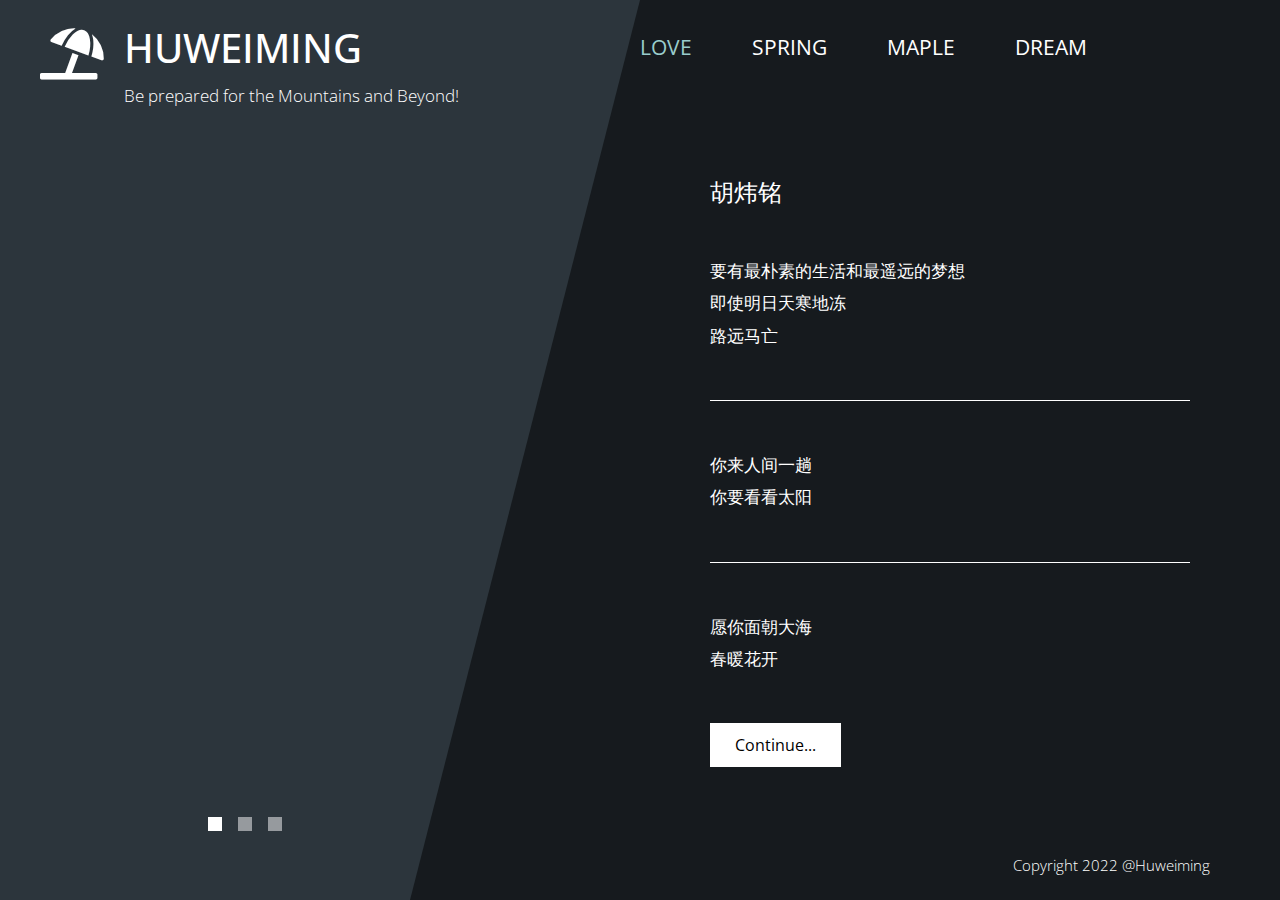
==== index.html @ 985d1a19 "feat: sync" ====
<!DOCTYPE html>
<html lang="en">

<head>
    <meta charset="UTF-8">
    <meta name="viewport" content="width=device-width, initial-scale=1.0">
    <meta http-equiv="X-UA-Compatible" content="ie=edge">
    <title>炜铭之站</title>
    <link href="https://fonts.googleapis.com/css?family=Open+Sans:300,400" rel="stylesheet" /> <!-- https://fonts.google.com/ -->
    <link href="css/bootstrap.min.css" rel="stylesheet" /> <!-- https://getbootstrap.com/ -->
    <link href="fontawesome/css/all.min.css" rel="stylesheet" /> <!-- https://fontawesome.com/ -->
    <link href="css/templatemo-diagoona.css" rel="stylesheet" />
<!--

TemplateMo 550 Diagoona

https://templatemo.com/tm-550-diagoona

-->
</head>

<body>
    <div class="tm-container">        
        <div>
            <div class="tm-row pt-4">
                <div class="tm-col-left">
                    <div class="tm-site-header media">
                        <i class="fas fa-umbrella-beach fa-3x mt-1 tm-logo"></i>
                        <div class="media-body">
                            <h1 class="tm-sitename text-uppercase">HUWEIMING</h1>
                            <p class="tm-slogon">Be prepared for the Mountains and Beyond!</p>
                        </div>        
                    </div>
                </div>
                <div class="tm-coltm-sitename text-uppercase-right">
                    <nav class="navbar navbar-expand-lg" id="tm-main-nav">
                        <button class="navbar-toggler toggler-example mr-0 ml-auto" type="button" 
                            data-toggle="collapse" data-target="#navbar-nav" 
                            aria-controls="navbar-nav" aria-expanded="false" aria-label="Toggle navigation">
                            <span><i class="fas fa-bars"></i></span>
                        </button>
                        <div class="collapse navbar-collapse tm-nav" id="navbar-nav">
                            <ul class="navbar-nav text-uppercase">
                                <li class="nav-item active">
                                    <a class="nav-link tm-nav-link" href="#">LOVE <span class="sr-only">(current)</span></a>
                                </li>
                                <li class="nav-item">
                                    <a class="nav-link tm-nav-link" href="about.html">SPRING</a>
                                </li>
                                <li class="nav-item">
                                    <a class="nav-link tm-nav-link" href="services.html">MAPLE</a>
                                </li>                            
                                <li class="nav-item">
                                    <a class="nav-link tm-nav-link" href="contact.html">DREAM</a>
                                </li>
                            </ul>                            
                        </div>                        
                    </nav>
                </div>
            </div>
            
            <div class="tm-row">
                <div class="tm-col-left"></div>
                <main class="tm-col-right">
                    <section class="tm-content">
                        <h1 class="mb-5 tm-content-title">胡炜铭</h1>
                        <p class="mb-5">要有最朴素的生活和最遥远的梦想</br>
                            即使明日天寒地冻</br>
                            路远马亡</p>
                        <hr class="mb-5">
                        <p class="mb-5">你来人间一趟</br>
                            你要看看太阳</br></p>
                        <hr class="mb-5">
                        <p class="mb-5">愿你面朝大海</br>
                            春暖花开</br></p>
                        <a href="about.html" class="btn btn-primary">Continue...</a>
                    </section>
                </main>
            </div>
        </div>        

        <div class="tm-row">
            <div class="tm-col-left text-center">            
                <ul class="tm-bg-controls-wrapper">
                    <li class="tm-bg-control active" data-id="0"></li>
                    <li class="tm-bg-control" data-id="1"></li>
                    <li class="tm-bg-control" data-id="2"></li>
                </ul>            
            </div>        
            <div class="tm-col-right tm-col-footer">
                <footer class="tm-site-footer text-right">
                    <p class="mb-0">Copyright 2022 @Huweiming
                    
                    </p>
                </footer>
            </div>  
        </div>

        <!-- Diagonal background design -->
        <div class="tm-bg">
            <div class="tm-bg-left"></div>
            <div class="tm-bg-right"></div>
        </div>
    </div>

    <script src="https://lf26-cdn-tos.bytecdntp.com/cdn/expire-1-M/jquery/3.4.1/jquery.min.js"></script>
    <script src="https://lf3-cdn-tos.bytecdntp.com/cdn/expire-1-M/bootstrap/4.5.3/js/bootstrap.min.js"></script>
    <script src="https://lf6-cdn-tos.bytecdntp.com/cdn/expire-1-M/jquery-backstretch/2.1.18/jquery.backstretch.min.js"></script>
    <script src="js/templatemo-script.js"></script>
</body>
</html>
---- css/templatemo-diagoona.css ----
/*

TemplateMo 550 Diagoona

https://templatemo.com/tm-550-diagoona

*/

body {
    font-family: 'Open Sans', Arial, sans-serif;
    font-size: 17px;
    font-weight: 300;
    overflow-x: hidden;
    color: white;
    background-color: #2C353C;
}

a { 
    transition: all 0.3s ease; 
    text-decoration: none;
}

ul { padding: 0; }
a:hover { text-decoration: none; }
button:focus { outline: none; }
p { line-height: 1.9; }
.tm-logo { margin-right: 20px; }
.tm-slogan { font-size: 0.8rem; }

/* Navigation */
.navbar-toggler {
    padding: 8px 15px;
    border: 0;
    border-radius: 0;
    transform: skewX(-15deg);
    background-color: rgba(0,0,0,0.5);
    color: white;    
}

.navbar-toggler i { transform: skewX(15deg); }

.navbar-expand-lg {
    padding-left: 0;
    padding-right: 0;
}

.navbar-expand-lg .navbar-nav .nav-link { padding: 0; }

.navbar-expand-lg .navbar-nav .tm-nav-link {
    font-size: 1.3rem;
    font-weight: 400;
    color: white;    
    padding-bottom: 30px;    
}

.nav-item { margin-right: 60px; }

.nav-item:last-child { margin-right: 0; }

.nav-item.active .tm-nav-link,
.nav-item:hover .tm-nav-link {
    color: #9CC;
}

/* Page Background */
.tm-bg {
    position: absolute;
    left: 0;
    right: 0;
    width: 100%;
    height: 100%;
    display: flex;
    z-index: -1000;
}

.tm-bg-left,
.tm-bg-right {
    position: relative;
    width: 50%;
    height: 100%;
}

.tm-bg-right { background-color: rgba(0,0,0,0.5); }

.tm-bg-left {
    border-right: 230px solid rgba(0,0,0,0.5);
    border-top: 100vh solid transparent;
}

.tm-bg-controls-wrapper {
    display: inline-block;
    margin-left: -150px;
}

.tm-bg-control {
    display: inline-block;
    width: 14px;
    height: 14px;
    background-color: rgba(255,255,255,0.5);
    margin: 6px;
    cursor: pointer;
}

.tm-bg-control.active,
.tm-bg-control:hover {
    background-color: white;
}

.tm-container {
    width: 100%;
    height: 100%;
    min-height: 100vh;
    position: relative;
    display: flex;
    flex-direction: column;
    justify-content: space-between;  
}

.tm-row { display: flex; }

.tm-col-left {
    width: 50%;
    height: 100%;
    padding-left: 40px;  
    padding-right: 40px;
}

.tm-col-right {
    width: 50%;
    height: 100%;
    padding-left: 70px;
    padding-right: 70px;
}

.tm-content {
    max-width: 660px;
    margin-top: 50px;
    padding-right: 20px;
}

.tm-about { max-width: 525px; }

::-webkit-scrollbar {
    -webkit-appearance: none;
    width: 10px;
}
  
::-webkit-scrollbar-thumb {
    border-radius: 5px;
    background-color: rgba(255,255,255,.8);
    box-shadow: 0 0 1px rgba(255,255,255,.8);
}

.tm-content-title { font-size: 1.5rem; }
hr { border-top: 1px solid white; }

.btn {
    padding: 10px 25px;
    border-radius: 0;
}

.btn-big {
    padding: 9px 40px;
    font-size: 1.2rem;;
}

.btn-primary {
    background-color: white;
    color: black;
    border: 0;
}

.btn-primary:hover {
    background-color: #9CC;
    color: black;
}

.tm-site-footer {
    padding: 40px 0 20px;
    max-width: 660px;
    font-size: 0.95rem;
}

.tm-col-footer { padding-left: 0; }
.tm-text-link { color: white; }

.tm-text-link:hover,
.tm-text-link:focus {
    color: #9CC;
}

/* Service */ 
.tm-service-text { max-width: 365px; }
.tm-service-img { margin-right: 25px; }
.tm-service-img-r { margin-left: 25px; }

/* Contact */
.form-control,
textarea {    
    color: white;
    background-color: transparent;
    background-clip: padding-box;
    border: none;
    border-bottom: 1px solid #999A9B;
    border-radius: 0;
    transition: border-color 0.15s ease-in-out, box-shadow 0.15s ease-in-out;
    padding: 10px 0;
    font-family: 'Open Sans', Arial, sans-serif;
    font-size: 1rem;
    font-weight: 400;
    line-height: 1.5;
}

.form-control:focus {
    color: white;
    background-color: transparent;    
    box-shadow: none;
    border-color: #9CC;
    outline: none;
}

.mb-85 { margin-bottom: 85px; }
.tm-contact-main { max-width: 690px; }

.tm-contact {
    max-width: 420px;
    margin-left: auto;
    margin-right: auto;
}

.form-control::-webkit-input-placeholder { color: white; } /* Edge */  
.form-control:-ms-input-placeholder { color: white; } /* Internet Explorer 10-11 */  
.form-control::placeholder { color: white; }

@media (max-width: 1200px) {
    .nav-item { margin-right: 30px; }

    .tm-page-right {
        padding-left: 30px;
        padding-right: 30px;
    }
}

@media (max-width: 992px) {    
    .tm-nav {
        position: absolute;
        background: rgba(0, 0, 0, 0.8);
        color: white;
        top: 44px;
        right: 4px;
    }

    .navbar-expand-lg .navbar-nav .tm-nav-link {
        color: white;
        font-size: 1.1rem;
        padding: 13px 20px;
    }

    .nav-item { margin-right: 0; }

    .nav-item.active .tm-nav-link,
    .nav-item:hover .tm-nav-link {
        color: #9CC;
    }

    .tm-content { margin-top: 20px; }
    .tm-site-footer { padding-top: 40px; }
    .tm-col-left { width: 40%; }

    .tm-col-right {
        width: 60%;
        padding-left: 100px;
        padding-right: 30px;
    }
    
    .tm-col-footer { padding-left: 0; }
}

@media (max-width: 768px) {
    .tm-row { flex-direction: column; }

    .tm-col-left,
    .tm-col-right,
    .tm-bg-left,
    .tm-bg-right {
        width: 100%;
    }

    #tm-main-nav {
        position: fixed;
        top: 50px;
        right: 40px;
        padding-bottom: 0;
    }  
    
    .tm-bg { flex-direction: column; }

    .tm-bg-left {
        height: 200px;        
        border-bottom: 50px solid rgba(0,0,0,0.5);
        border-right: 0;
        border-top: 0;
    }

    .tm-bg-right { height: calc(100% - 200px); }

    .tm-bg-controls-wrapper {
        margin-left: 0;
        margin-top: 50px;
    }

    .tm-content {
        max-height: none;
        margin-top: 40px;
    }

    .tm-col-right {
        padding-top: 40px;
        padding-left: 30px;
    }

    .tm-col-footer {
        padding-left: 10px;
        padding-right: 10px;
    }
}

@media (max-width: 460px) {
    .tm-logo { margin-right: 15px; }
    .tm-sitename { font-size: 1.8rem; }
    .tm-slogon { font-size: 0.8rem; }
}

@media (max-width: 450px), (min-width: 768px) and (max-width: 830px), (min-width: 992px) and (max-width: 1040px) {
    .tm-service-media { flex-direction: column; }
    .tm-service-media-img-l { flex-direction: column-reverse; }
    .tm-service-text { margin-top: 20px; }
    .tm-service-img { margin-right: 0; }
    .tm-service-img-r { margin-left: 0; }
}
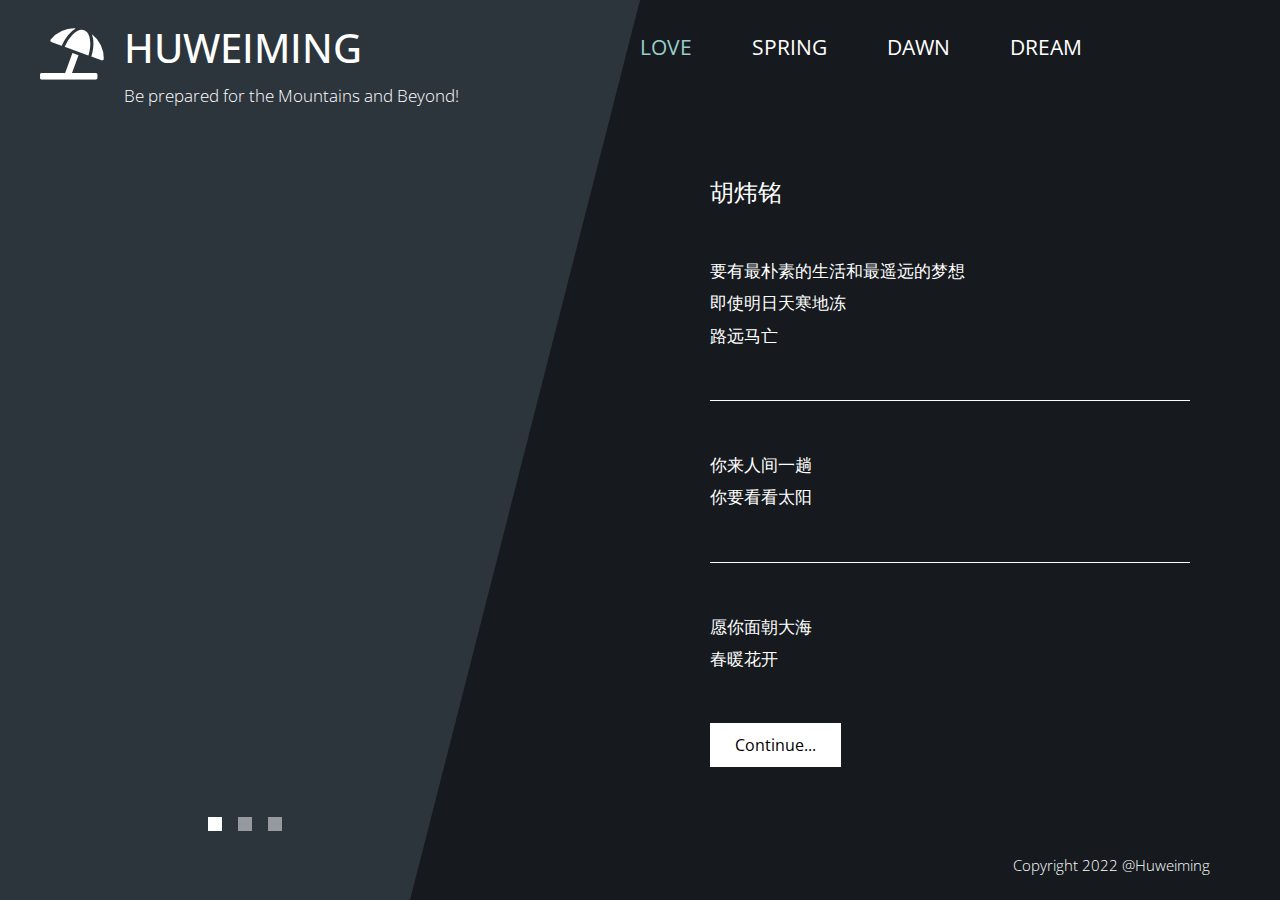
==== commit 56d071b2: "feat: sync" ====
--- a/index.html
+++ b/index.html
@@ -45,13 +45,13 @@
                                     <a class="nav-link tm-nav-link" href="#">LOVE <span class="sr-only">(current)</span></a>
                                 </li>
                                 <li class="nav-item">
-                                    <a class="nav-link tm-nav-link" href="about.html">SPRING</a>
+                                    <a class="nav-link tm-nav-link" href="spring.html">SPRING</a>
                                 </li>
                                 <li class="nav-item">
-                                    <a class="nav-link tm-nav-link" href="services.html">MAPLE</a>
+                                    <a class="nav-link tm-nav-link" href="dawn.html">DAWN</a>
                                 </li>                            
                                 <li class="nav-item">
-                                    <a class="nav-link tm-nav-link" href="contact.html">DREAM</a>
+                                    <a class="nav-link tm-nav-link" href="dream.html">DREAM</a>
                                 </li>
                             </ul>                            
                         </div>                        
@@ -73,7 +73,7 @@
                         <hr class="mb-5">
                         <p class="mb-5">愿你面朝大海</br>
                             春暖花开</br></p>
-                        <a href="about.html" class="btn btn-primary">Continue...</a>
+                        <a href="spring.html" class="btn btn-primary">Continue...</a>
                     </section>
                 </main>
             </div>
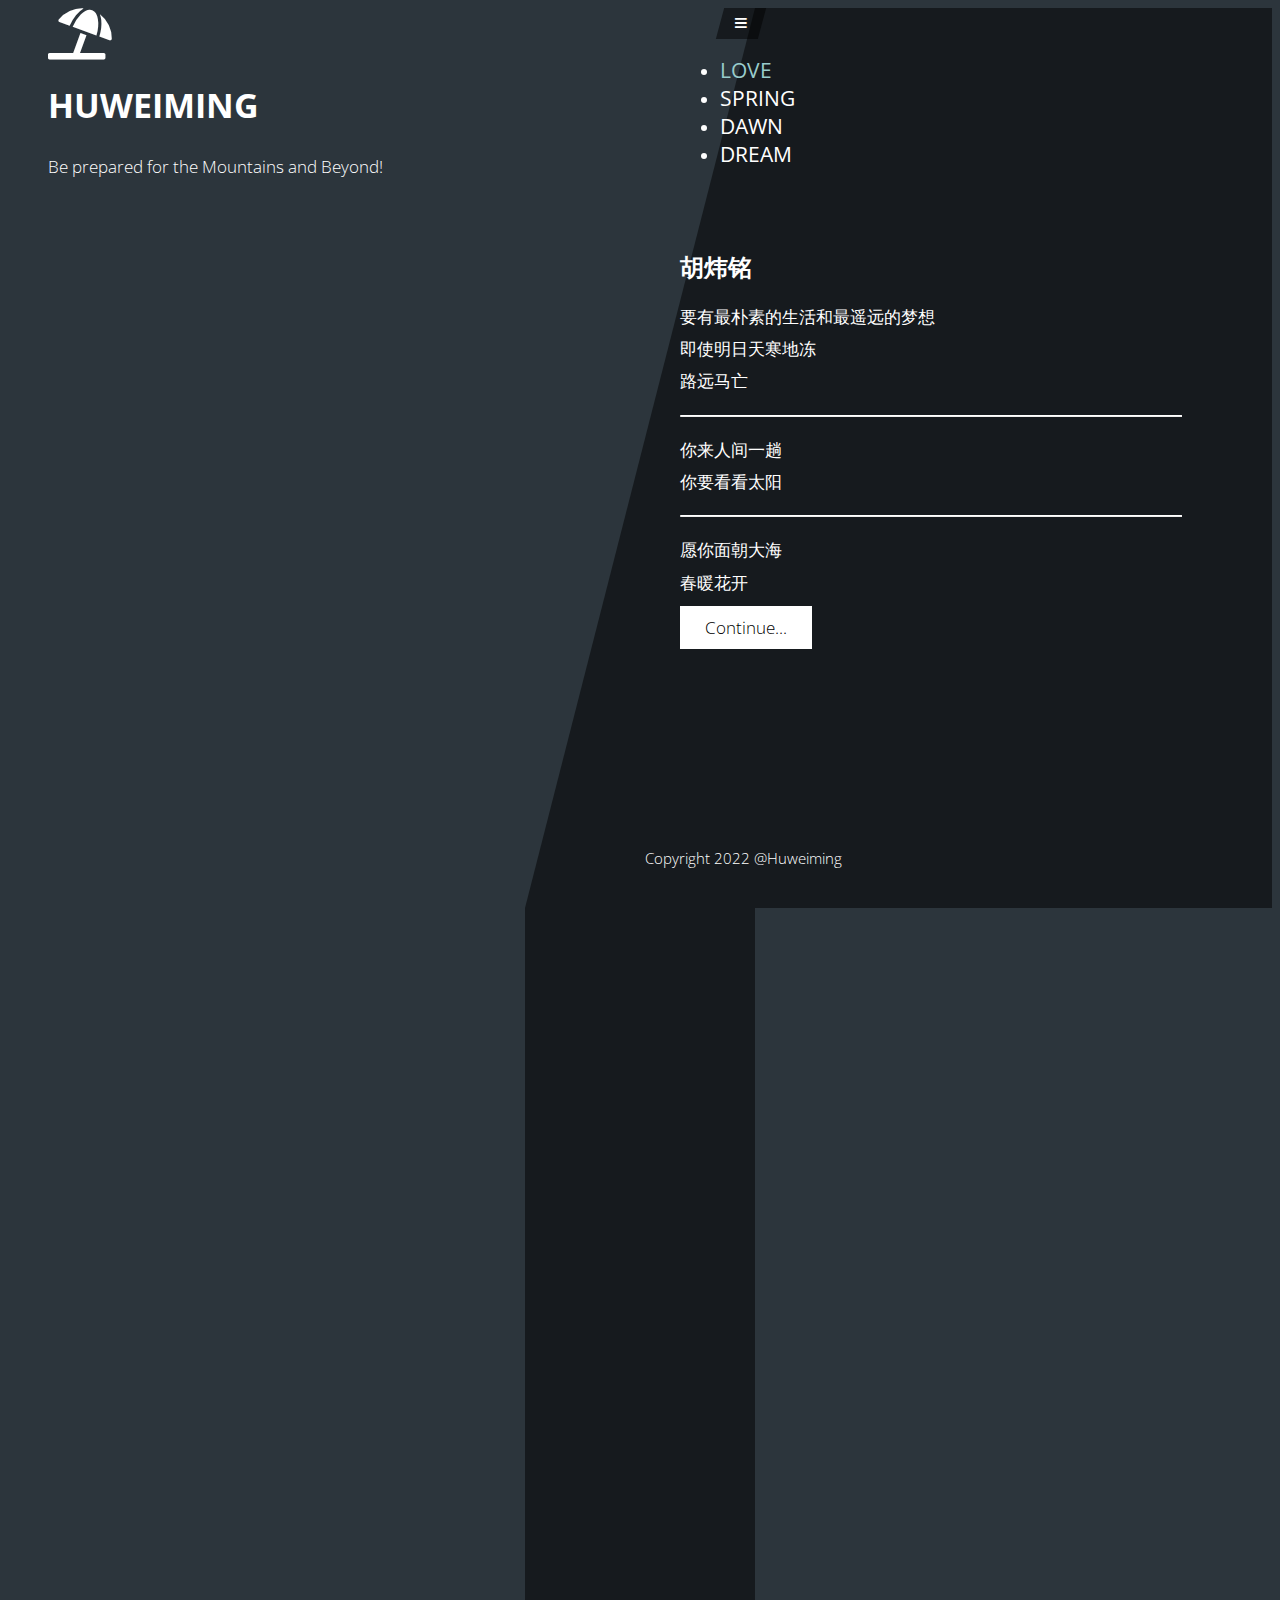
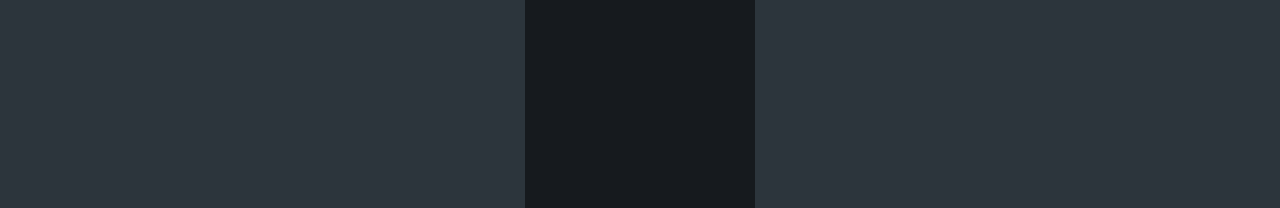
==== commit 94c9c850: "feat: sync" ====
--- a/index.html
+++ b/index.html
@@ -6,11 +6,13 @@
     <meta name="viewport" content="width=device-width, initial-scale=1.0">
     <meta http-equiv="X-UA-Compatible" content="ie=edge">
     <title>炜铭之站</title>
-    <link href="https://fonts.googleapis.com/css?family=Open+Sans:300,400" rel="stylesheet" /> <!-- https://fonts.google.com/ -->
-    <link href="css/bootstrap.min.css" rel="stylesheet" /> <!-- https://getbootstrap.com/ -->
-    <link href="fontawesome/css/all.min.css" rel="stylesheet" /> <!-- https://fontawesome.com/ -->
-    <link href="css/templatemo-diagoona.css" rel="stylesheet" />
-<!--
+    <link href="https://fonts.googleapis.com/css?family=Open+Sans:300,400" rel="stylesheet"/>
+    <!-- https://fonts.google.com/ -->
+    <link href="https://lf26-cdn-tos.bytecdntp.com/cdn/expire-1-M/bootstrap/4.5.3/css/bootstrap.min.css"
+          rel="stylesheet"/> <!-- https://getbootstrap.com/ -->
+    <link href="fontawesome/css/all.min.css" rel="stylesheet"/> <!-- https://fontawesome.com/ -->
+    <link href="css/templatemo-diagoona.css" rel="stylesheet"/>
+    <!--
 
 TemplateMo 550 Diagoona
 
@@ -20,92 +22,94 @@
 </head>
 
 <body>
-    <div class="tm-container">        
-        <div>
-            <div class="tm-row pt-4">
-                <div class="tm-col-left">
-                    <div class="tm-site-header media">
-                        <i class="fas fa-umbrella-beach fa-3x mt-1 tm-logo"></i>
-                        <div class="media-body">
-                            <h1 class="tm-sitename text-uppercase">HUWEIMING</h1>
-                            <p class="tm-slogon">Be prepared for the Mountains and Beyond!</p>
-                        </div>        
+<div class="tm-container">
+    <div>
+        <div class="tm-row pt-4">
+            <div class="tm-col-left">
+                <div class="tm-site-header media">
+                    <i class="fas fa-umbrella-beach fa-3x mt-1 tm-logo"></i>
+                    <div class="media-body">
+                        <h1 class="tm-sitename text-uppercase">HUWEIMING</h1>
+                        <p class="tm-slogon">Be prepared for the Mountains and Beyond!</p>
                     </div>
                 </div>
-                <div class="tm-coltm-sitename text-uppercase-right">
-                    <nav class="navbar navbar-expand-lg" id="tm-main-nav">
-                        <button class="navbar-toggler toggler-example mr-0 ml-auto" type="button" 
-                            data-toggle="collapse" data-target="#navbar-nav" 
+            </div>
+            <div class="tm-coltm-sitename text-uppercase-right">
+                <nav class="navbar navbar-expand-lg" id="tm-main-nav">
+                    <button class="navbar-toggler toggler-example mr-0 ml-auto" type="button"
+                            data-toggle="collapse" data-target="#navbar-nav"
                             aria-controls="navbar-nav" aria-expanded="false" aria-label="Toggle navigation">
-                            <span><i class="fas fa-bars"></i></span>
-                        </button>
-                        <div class="collapse navbar-collapse tm-nav" id="navbar-nav">
-                            <ul class="navbar-nav text-uppercase">
-                                <li class="nav-item active">
-                                    <a class="nav-link tm-nav-link" href="#">LOVE <span class="sr-only">(current)</span></a>
-                                </li>
-                                <li class="nav-item">
-                                    <a class="nav-link tm-nav-link" href="spring.html">SPRING</a>
-                                </li>
-                                <li class="nav-item">
-                                    <a class="nav-link tm-nav-link" href="dawn.html">DAWN</a>
-                                </li>                            
-                                <li class="nav-item">
-                                    <a class="nav-link tm-nav-link" href="dream.html">DREAM</a>
-                                </li>
-                            </ul>                            
-                        </div>                        
-                    </nav>
-                </div>
+                        <span><i class="fas fa-bars"></i></span>
+                    </button>
+                    <div class="collapse navbar-collapse tm-nav" id="navbar-nav">
+                        <ul class="navbar-nav text-uppercase">
+                            <li class="nav-item active">
+                                <a class="nav-link tm-nav-link" href="#">LOVE <span class="sr-only">(current)</span></a>
+                            </li>
+                            <li class="nav-item">
+                                <a class="nav-link tm-nav-link" href="spring.html">SPRING</a>
+                            </li>
+                            <li class="nav-item">
+                                <a class="nav-link tm-nav-link" href="dawn.html">DAWN</a>
+                            </li>
+                            <li class="nav-item">
+                                <a class="nav-link tm-nav-link" href="dream.html">DREAM</a>
+                            </li>
+                        </ul>
+                    </div>
+                </nav>
             </div>
-            
-            <div class="tm-row">
-                <div class="tm-col-left"></div>
-                <main class="tm-col-right">
-                    <section class="tm-content">
-                        <h1 class="mb-5 tm-content-title">胡炜铭</h1>
-                        <p class="mb-5">要有最朴素的生活和最遥远的梦想</br>
-                            即使明日天寒地冻</br>
-                            路远马亡</p>
-                        <hr class="mb-5">
-                        <p class="mb-5">你来人间一趟</br>
-                            你要看看太阳</br></p>
-                        <hr class="mb-5">
-                        <p class="mb-5">愿你面朝大海</br>
-                            春暖花开</br></p>
-                        <a href="spring.html" class="btn btn-primary">Continue...</a>
-                    </section>
-                </main>
-            </div>
-        </div>        
+        </div>
 
         <div class="tm-row">
-            <div class="tm-col-left text-center">            
-                <ul class="tm-bg-controls-wrapper">
-                    <li class="tm-bg-control active" data-id="0"></li>
-                    <li class="tm-bg-control" data-id="1"></li>
-                    <li class="tm-bg-control" data-id="2"></li>
-                </ul>            
-            </div>        
-            <div class="tm-col-right tm-col-footer">
-                <footer class="tm-site-footer text-right">
-                    <p class="mb-0">Copyright 2022 @Huweiming
-                    
-                    </p>
-                </footer>
-            </div>  
-        </div>
+            <div class="tm-col-left"></div>
+            <main class="tm-col-right">
+                <section class="tm-content">
+                    <h1 class="mb-5 tm-content-title">胡炜铭</h1>
+                    <p class="mb-5">要有最朴素的生活和最遥远的梦想</br>
+                        即使明日天寒地冻</br>
+                        路远马亡</p>
+                    <hr class="mb-5">
+                    <p class="mb-5">你来人间一趟</br>
+                        你要看看太阳</br></p>
+                    <hr class="mb-5">
+                    <p class="mb-5">愿你面朝大海</br>
+                        春暖花开</br></p>
+                    <a href="spring.html" class="btn btn-primary">Continue...</a>
 
-        <!-- Diagonal background design -->
-        <div class="tm-bg">
-            <div class="tm-bg-left"></div>
-            <div class="tm-bg-right"></div>
+                </section>
+            </main>
         </div>
     </div>
 
-    <script src="https://lf26-cdn-tos.bytecdntp.com/cdn/expire-1-M/jquery/3.4.1/jquery.min.js"></script>
-    <script src="https://lf3-cdn-tos.bytecdntp.com/cdn/expire-1-M/bootstrap/4.5.3/js/bootstrap.min.js"></script>
-    <script src="https://lf6-cdn-tos.bytecdntp.com/cdn/expire-1-M/jquery-backstretch/2.1.18/jquery.backstretch.min.js"></script>
-    <script src="js/templatemo-script.js"></script>
+    <div class="tm-row">
+        <div class="tm-col-left text-center">
+            <ul class="tm-bg-controls-wrapper">
+                <li class="tm-bg-control active" data-id="0"></li>
+                <li class="tm-bg-control" data-id="1"></li>
+                <li class="tm-bg-control" data-id="2"></li>
+            </ul>
+        </div>
+        <div class="tm-col-right tm-col-footer">
+            <footer class="tm-site-footer text-right">
+                <p class="mb-0">Copyright 2022 @Huweiming
+
+                </p>
+            </footer>
+        </div>
+    </div>
+
+    <!-- Diagonal background design -->
+    <div class="tm-bg">
+        <div class="tm-bg-left"></div>
+        <div class="tm-bg-right"></div>
+    </div>
+</div>
+
+<script src="https://lf26-cdn-tos.bytecdntp.com/cdn/expire-1-M/jquery/3.4.1/jquery.min.js"></script>
+<script src="https://lf26-cdn-tos.bytecdntp.com/cdn/expire-1-M/bootstrap/4.5.3/js/bootstrap.min.js"></script>
+<script src="https://lf6-cdn-tos.bytecdntp.com/cdn/expire-1-M/jquery-backstretch/2.1.18/jquery.backstretch.min.js"></script>
+<script src="js/templatemo-script.js"></script>
+
 </body>
 </html>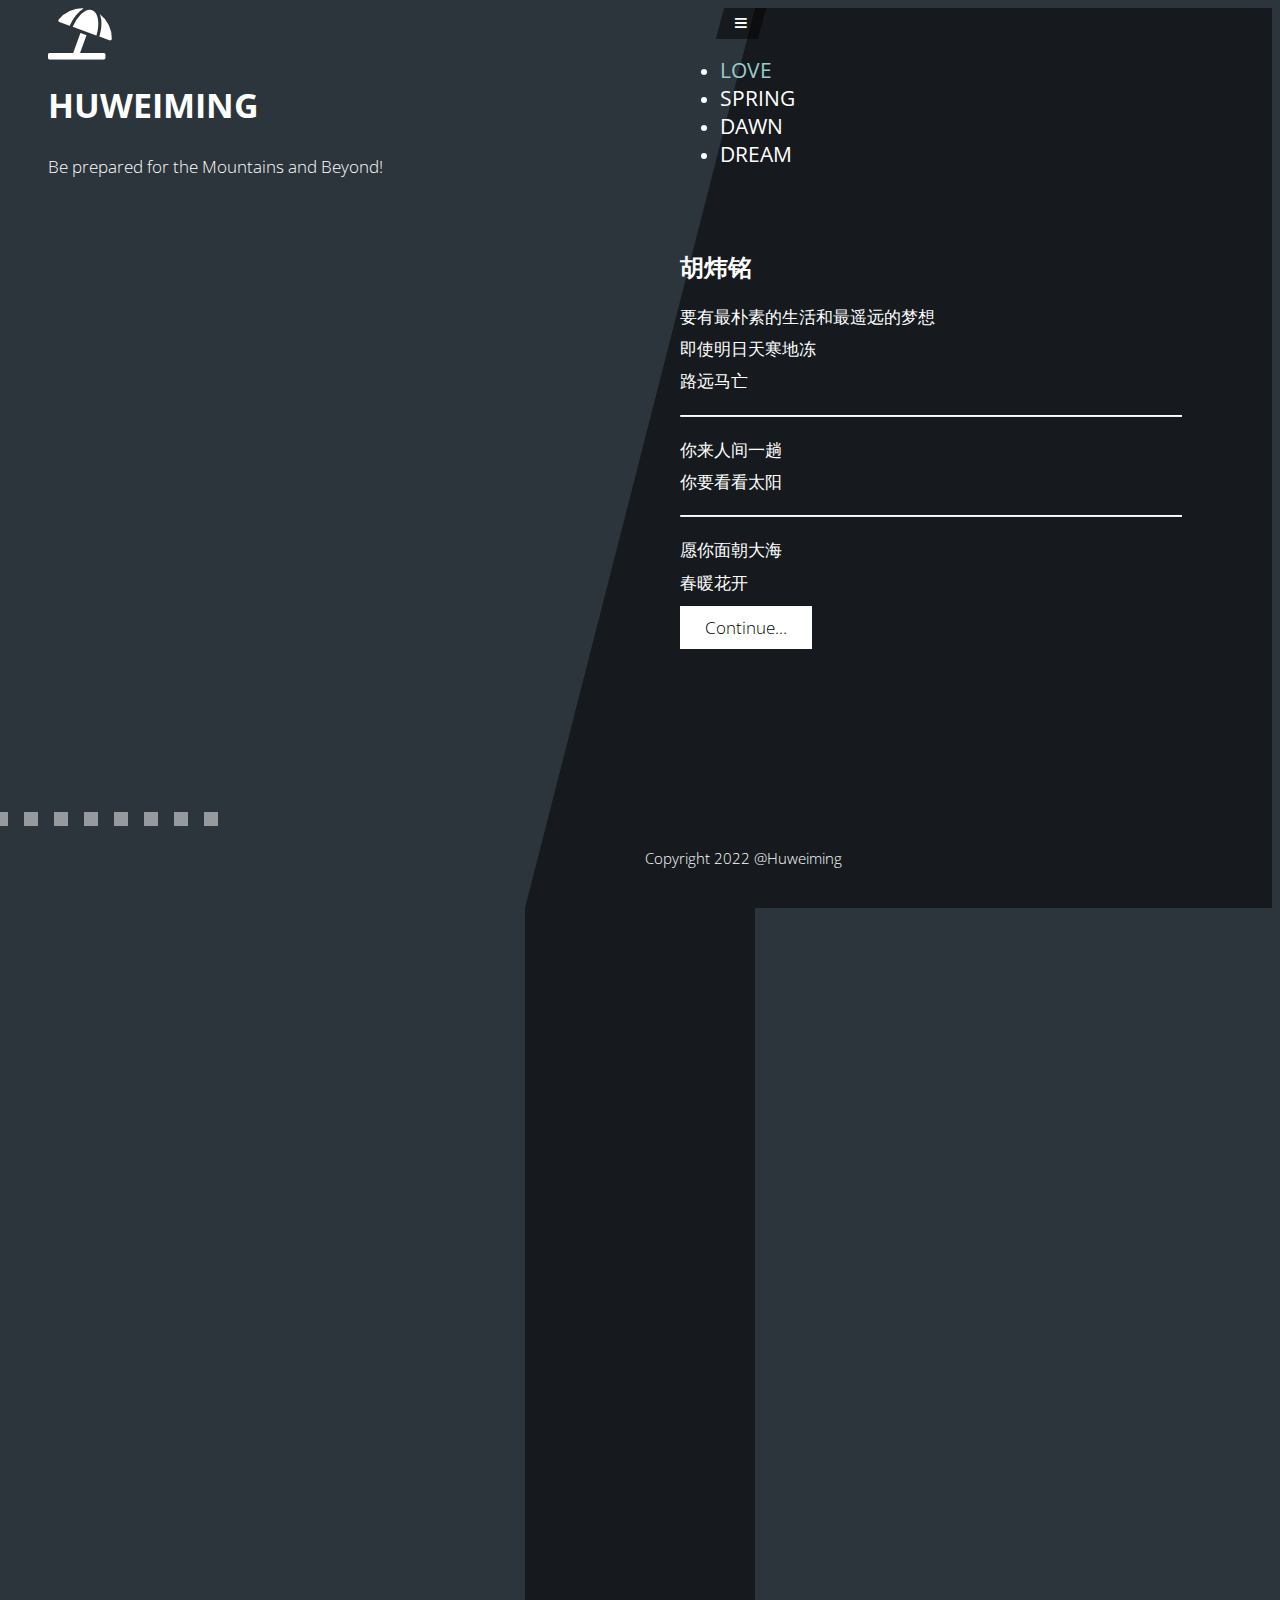
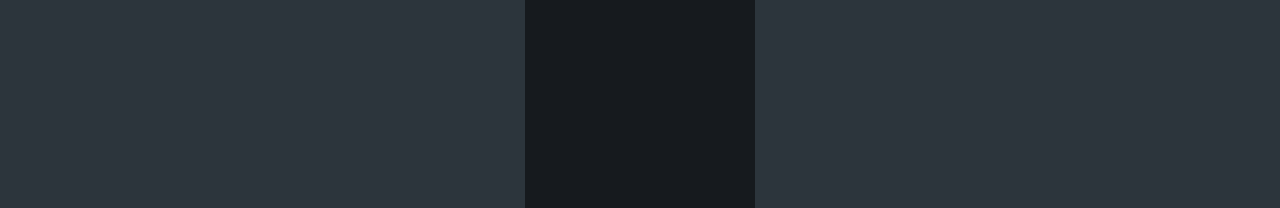
==== commit a9f9acd9: "feat: sync" ====
--- a/index.html
+++ b/index.html
@@ -88,6 +88,14 @@
                 <li class="tm-bg-control active" data-id="0"></li>
                 <li class="tm-bg-control" data-id="1"></li>
                 <li class="tm-bg-control" data-id="2"></li>
+                <li class="tm-bg-control" data-id="3"></li>
+                <li class="tm-bg-control" data-id="4"></li>
+                <li class="tm-bg-control" data-id="5"></li>
+                <li class="tm-bg-control" data-id="6"></li>
+                <li class="tm-bg-control" data-id="7"></li>
+                <li class="tm-bg-control" data-id="8"></li>
+                <li class="tm-bg-control" data-id="9"></li>
+                <li class="tm-bg-control" data-id="10"></li>
             </ul>
         </div>
         <div class="tm-col-right tm-col-footer">
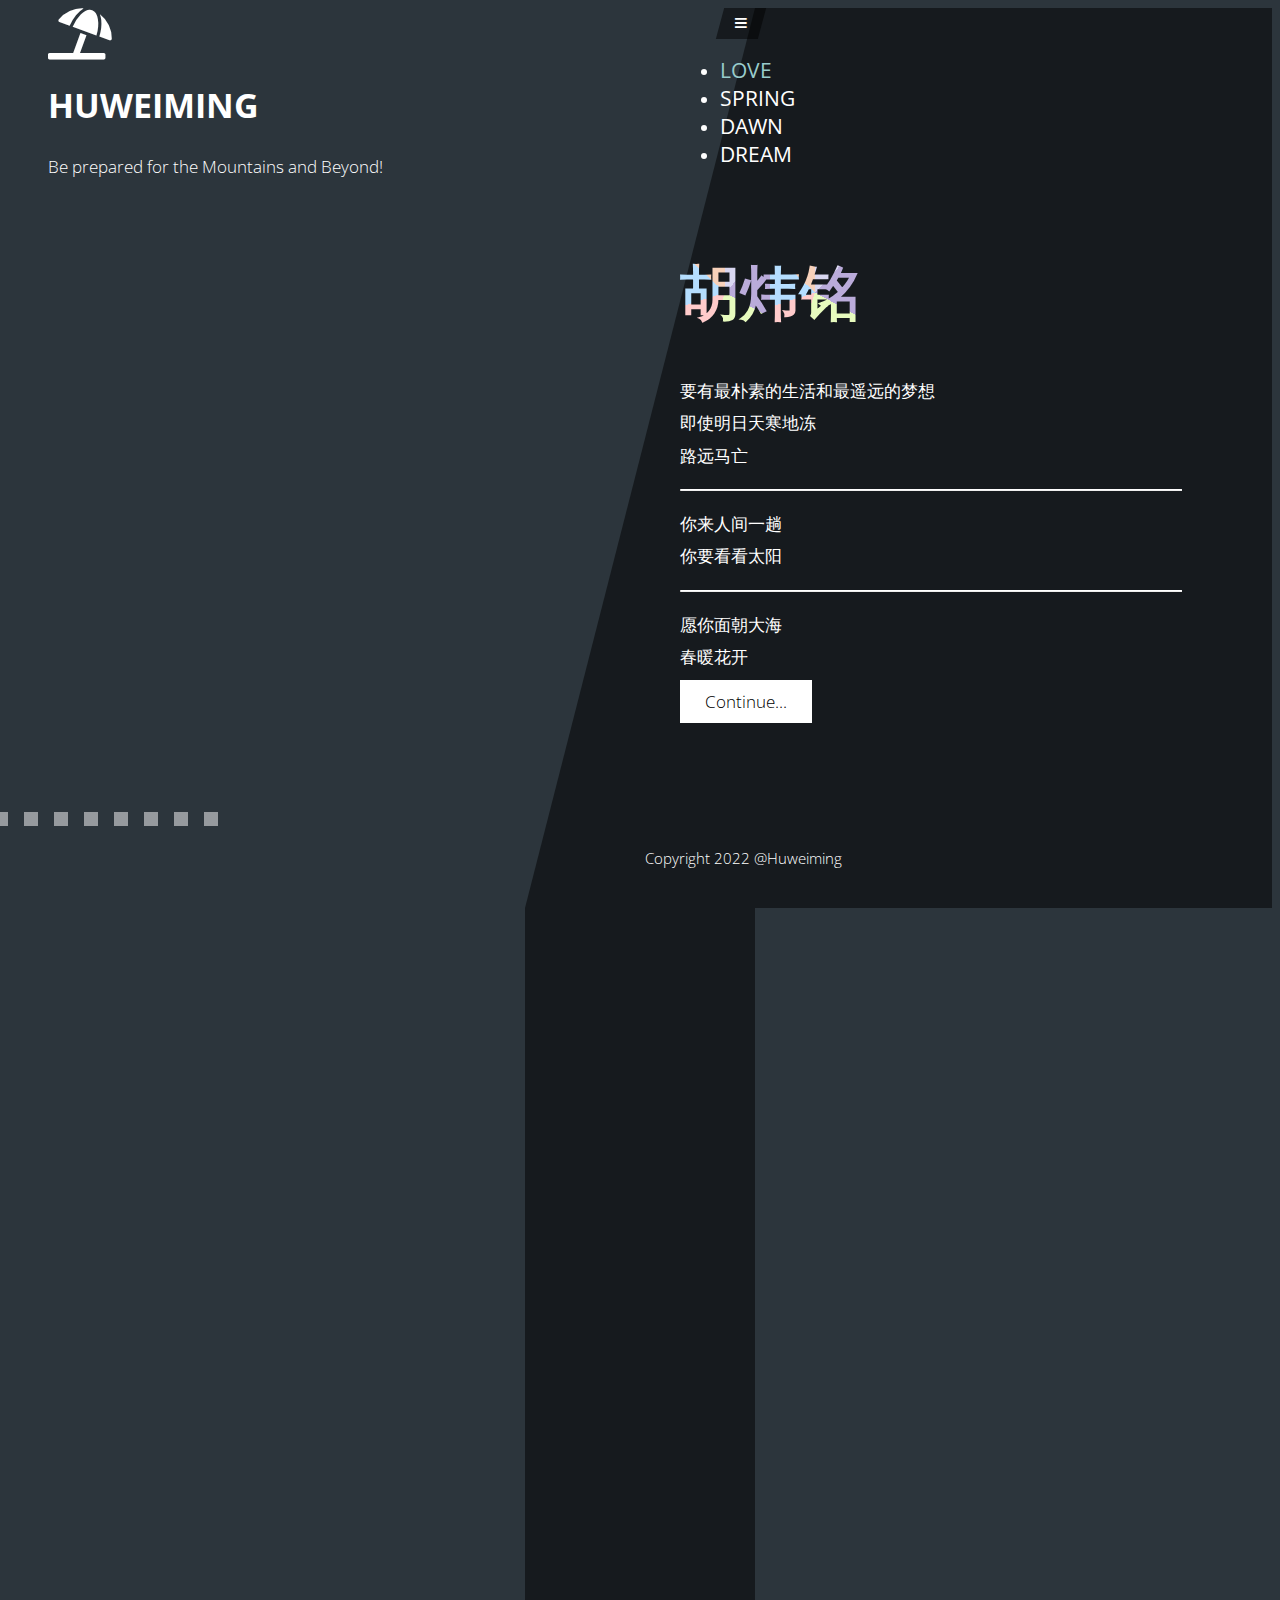
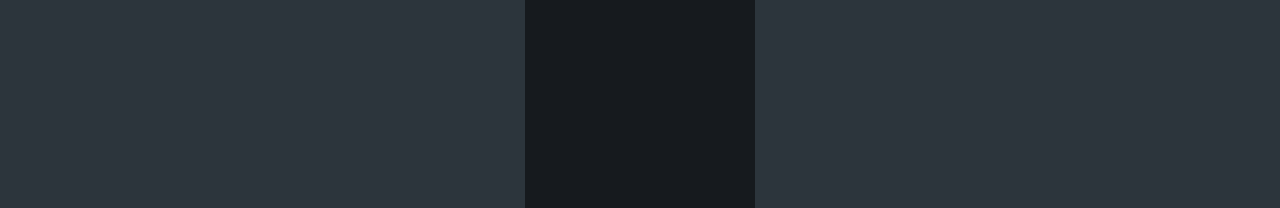
==== commit cabe8340: "feat: sync" ====
--- a/index.html
+++ b/index.html
@@ -5,7 +5,7 @@
     <meta charset="UTF-8">
     <meta name="viewport" content="width=device-width, initial-scale=1.0">
     <meta http-equiv="X-UA-Compatible" content="ie=edge">
-    <title>炜铭之站</title>
+    <title>AXEZONE</title>
     <link href="https://fonts.googleapis.com/css?family=Open+Sans:300,400" rel="stylesheet"/>
     <!-- https://fonts.google.com/ -->
     <link href="https://lf26-cdn-tos.bytecdntp.com/cdn/expire-1-M/bootstrap/4.5.3/css/bootstrap.min.css"
@@ -27,9 +27,9 @@
         <div class="tm-row pt-4">
             <div class="tm-col-left">
                 <div class="tm-site-header media">
-                    <i class="fas fa-umbrella-beach fa-3x mt-1 tm-logo"></i>
+                    <i class="fas fa-umbrella-beach fa-3x mt-1 tm-logo rotate-scale-up"></i>
                     <div class="media-body">
-                        <h1 class="tm-sitename text-uppercase">HUWEIMING</h1>
+                        <h1 class="tm-sitename text-uppercase text-neon">HUWEIMING</h1>
                         <p class="tm-slogon">Be prepared for the Mountains and Beyond!</p>
                     </div>
                 </div>
@@ -65,7 +65,9 @@
             <div class="tm-col-left"></div>
             <main class="tm-col-right">
                 <section class="tm-content">
-                    <h1 class="mb-5 tm-content-title">胡炜铭</h1>
+                    <div>
+                        <h1 class="mb-5 tm-content-title gradient-text" style="font-size: 60px; font-weight: 900; width: fit-content">胡炜铭</h1>
+                    </div>
                     <p class="mb-5">要有最朴素的生活和最遥远的梦想</br>
                         即使明日天寒地冻</br>
                         路远马亡</p>
--- a/css/templatemo-diagoona.css
+++ b/css/templatemo-diagoona.css
@@ -15,17 +15,34 @@
     background-color: #2C353C;
 }
 
-a { 
-    transition: all 0.3s ease; 
+a {
+    transition: all 0.3s ease;
     text-decoration: none;
 }
 
-ul { padding: 0; }
-a:hover { text-decoration: none; }
-button:focus { outline: none; }
-p { line-height: 1.9; }
-.tm-logo { margin-right: 20px; }
-.tm-slogan { font-size: 0.8rem; }
+ul {
+    padding: 0;
+}
+
+a:hover {
+    text-decoration: none;
+}
+
+button:focus {
+    outline: none;
+}
+
+p {
+    line-height: 1.9;
+}
+
+.tm-logo {
+    margin-right: 20px;
+}
+
+.tm-slogan {
+    font-size: 0.8rem;
+}
 
 /* Navigation */
 .navbar-toggler {
@@ -33,29 +50,37 @@
     border: 0;
     border-radius: 0;
     transform: skewX(-15deg);
-    background-color: rgba(0,0,0,0.5);
-    color: white;    
-}
-
-.navbar-toggler i { transform: skewX(15deg); }
+    background-color: rgba(0, 0, 0, 0.5);
+    color: white;
+}
+
+.navbar-toggler i {
+    transform: skewX(15deg);
+}
 
 .navbar-expand-lg {
     padding-left: 0;
     padding-right: 0;
 }
 
-.navbar-expand-lg .navbar-nav .nav-link { padding: 0; }
+.navbar-expand-lg .navbar-nav .nav-link {
+    padding: 0;
+}
 
 .navbar-expand-lg .navbar-nav .tm-nav-link {
     font-size: 1.3rem;
     font-weight: 400;
-    color: white;    
-    padding-bottom: 30px;    
-}
-
-.nav-item { margin-right: 60px; }
-
-.nav-item:last-child { margin-right: 0; }
+    color: white;
+    padding-bottom: 30px;
+}
+
+.nav-item {
+    margin-right: 60px;
+}
+
+.nav-item:last-child {
+    margin-right: 0;
+}
 
 .nav-item.active .tm-nav-link,
 .nav-item:hover .tm-nav-link {
@@ -80,10 +105,12 @@
     height: 100%;
 }
 
-.tm-bg-right { background-color: rgba(0,0,0,0.5); }
+.tm-bg-right {
+    background-color: rgba(0, 0, 0, 0.5);
+}
 
 .tm-bg-left {
-    border-right: 230px solid rgba(0,0,0,0.5);
+    border-right: 230px solid rgba(0, 0, 0, 0.5);
     border-top: 100vh solid transparent;
 }
 
@@ -96,7 +123,7 @@
     display: inline-block;
     width: 14px;
     height: 14px;
-    background-color: rgba(255,255,255,0.5);
+    background-color: rgba(255, 255, 255, 0.5);
     margin: 6px;
     cursor: pointer;
 }
@@ -113,15 +140,17 @@
     position: relative;
     display: flex;
     flex-direction: column;
-    justify-content: space-between;  
-}
-
-.tm-row { display: flex; }
+    justify-content: space-between;
+}
+
+.tm-row {
+    display: flex;
+}
 
 .tm-col-left {
     width: 50%;
     height: 100%;
-    padding-left: 40px;  
+    padding-left: 40px;
     padding-right: 40px;
 }
 
@@ -138,21 +167,28 @@
     padding-right: 20px;
 }
 
-.tm-about { max-width: 525px; }
+.tm-about {
+    max-width: 525px;
+}
 
 ::-webkit-scrollbar {
     -webkit-appearance: none;
     width: 10px;
 }
-  
+
 ::-webkit-scrollbar-thumb {
     border-radius: 5px;
-    background-color: rgba(255,255,255,.8);
-    box-shadow: 0 0 1px rgba(255,255,255,.8);
-}
-
-.tm-content-title { font-size: 1.5rem; }
-hr { border-top: 1px solid white; }
+    background-color: rgba(255, 255, 255, .8);
+    box-shadow: 0 0 1px rgba(255, 255, 255, .8);
+}
+
+.tm-content-title {
+    font-size: 1.5rem;
+}
+
+hr {
+    border-top: 1px solid white;
+}
 
 .btn {
     padding: 10px 25px;
@@ -181,22 +217,35 @@
     font-size: 0.95rem;
 }
 
-.tm-col-footer { padding-left: 0; }
-.tm-text-link { color: white; }
+.tm-col-footer {
+    padding-left: 0;
+}
+
+.tm-text-link {
+    color: white;
+}
 
 .tm-text-link:hover,
 .tm-text-link:focus {
     color: #9CC;
 }
 
-/* Service */ 
-.tm-service-text { max-width: 365px; }
-.tm-service-img { margin-right: 25px; }
-.tm-service-img-r { margin-left: 25px; }
+/* Service */
+.tm-service-text {
+    max-width: 365px;
+}
+
+.tm-service-img {
+    margin-right: 25px;
+}
+
+.tm-service-img-r {
+    margin-left: 25px;
+}
 
 /* Contact */
 .form-control,
-textarea {    
+textarea {
     color: white;
     background-color: transparent;
     background-clip: padding-box;
@@ -213,14 +262,19 @@
 
 .form-control:focus {
     color: white;
-    background-color: transparent;    
+    background-color: transparent;
     box-shadow: none;
     border-color: #9CC;
     outline: none;
 }
 
-.mb-85 { margin-bottom: 85px; }
-.tm-contact-main { max-width: 690px; }
+.mb-85 {
+    margin-bottom: 85px;
+}
+
+.tm-contact-main {
+    max-width: 690px;
+}
 
 .tm-contact {
     max-width: 420px;
@@ -228,12 +282,24 @@
     margin-right: auto;
 }
 
-.form-control::-webkit-input-placeholder { color: white; } /* Edge */  
-.form-control:-ms-input-placeholder { color: white; } /* Internet Explorer 10-11 */  
-.form-control::placeholder { color: white; }
+.form-control::-webkit-input-placeholder {
+    color: white;
+}
+
+/* Edge */
+.form-control:-ms-input-placeholder {
+    color: white;
+}
+
+/* Internet Explorer 10-11 */
+.form-control::placeholder {
+    color: white;
+}
 
 @media (max-width: 1200px) {
-    .nav-item { margin-right: 30px; }
+    .nav-item {
+        margin-right: 30px;
+    }
 
     .tm-page-right {
         padding-left: 30px;
@@ -241,7 +307,7 @@
     }
 }
 
-@media (max-width: 992px) {    
+@media (max-width: 992px) {
     .tm-nav {
         position: absolute;
         background: rgba(0, 0, 0, 0.8);
@@ -256,28 +322,42 @@
         padding: 13px 20px;
     }
 
-    .nav-item { margin-right: 0; }
+    .nav-item {
+        margin-right: 0;
+    }
 
     .nav-item.active .tm-nav-link,
     .nav-item:hover .tm-nav-link {
         color: #9CC;
     }
 
-    .tm-content { margin-top: 20px; }
-    .tm-site-footer { padding-top: 40px; }
-    .tm-col-left { width: 40%; }
+    .tm-content {
+        margin-top: 20px;
+    }
+
+    .tm-site-footer {
+        padding-top: 40px;
+    }
+
+    .tm-col-left {
+        width: 40%;
+    }
 
     .tm-col-right {
         width: 60%;
         padding-left: 100px;
         padding-right: 30px;
     }
-    
-    .tm-col-footer { padding-left: 0; }
+
+    .tm-col-footer {
+        padding-left: 0;
+    }
 }
 
 @media (max-width: 768px) {
-    .tm-row { flex-direction: column; }
+    .tm-row {
+        flex-direction: column;
+    }
 
     .tm-col-left,
     .tm-col-right,
@@ -291,18 +371,22 @@
         top: 50px;
         right: 40px;
         padding-bottom: 0;
-    }  
-    
-    .tm-bg { flex-direction: column; }
+    }
+
+    .tm-bg {
+        flex-direction: column;
+    }
 
     .tm-bg-left {
-        height: 200px;        
-        border-bottom: 50px solid rgba(0,0,0,0.5);
+        height: 200px;
+        border-bottom: 50px solid rgba(0, 0, 0, 0.5);
         border-right: 0;
         border-top: 0;
     }
 
-    .tm-bg-right { height: calc(100% - 200px); }
+    .tm-bg-right {
+        height: calc(100% - 200px);
+    }
 
     .tm-bg-controls-wrapper {
         margin-left: 0;
@@ -326,15 +410,903 @@
 }
 
 @media (max-width: 460px) {
-    .tm-logo { margin-right: 15px; }
-    .tm-sitename { font-size: 1.8rem; }
-    .tm-slogon { font-size: 0.8rem; }
+    .tm-logo {
+        margin-right: 15px;
+    }
+
+    .tm-sitename {
+        font-size: 1.8rem;
+    }
+
+    .tm-slogon {
+        font-size: 0.8rem;
+    }
 }
 
 @media (max-width: 450px), (min-width: 768px) and (max-width: 830px), (min-width: 992px) and (max-width: 1040px) {
-    .tm-service-media { flex-direction: column; }
-    .tm-service-media-img-l { flex-direction: column-reverse; }
-    .tm-service-text { margin-top: 20px; }
-    .tm-service-img { margin-right: 0; }
-    .tm-service-img-r { margin-left: 0; }
-}+    .tm-service-media {
+        flex-direction: column;
+    }
+
+    .tm-service-media-img-l {
+        flex-direction: column-reverse;
+    }
+
+    .tm-service-text {
+        margin-top: 20px;
+    }
+
+    .tm-service-img {
+        margin-right: 0;
+    }
+
+    .tm-service-img-r {
+        margin-left: 0;
+    }
+}
+
+.imgRotate {
+    -webkit-transform: rotate(360deg);
+    animation: rotation 10s linear infinite;
+    -moz-animation: rotation 10s linear infinite;
+    -webkit-animation: rotation 10s linear infinite;
+    -o-animation: rotation 10s linear infinite;
+}
+
+.imgRotate:hover {
+
+}
+
+/* 图像光晕呼吸灯特效 */
+.halo {
+    border-radius: 50%;
+    animation: light 4s ease-in-out infinite;
+    transition: 0.5s;
+}
+
+
+@keyframes light {
+    0% {
+        box-shadow: 0 0 4px #f00;
+    }
+    25% {
+        box-shadow: 0 0 16px #0f0;
+    }
+    50% {
+        box-shadow: 0 0 4px #00f;
+    }
+    75% {
+        box-shadow: 0 0 16px #0f0;
+    }
+    100% {
+        box-shadow: 0 0 4px #f00;
+    }
+}
+
+
+/*
+
+Avatar
+
+*/
+
+.avatar {
+    /*border-radius: 50%;*/
+    /*box-shadow: 0px 2px 3px rgba(0, 0, 0, 0.2);*/
+    max-width: 300px;
+    /*-webkit-mask-image: url(../img/mask/circle.svg)!important;*/
+    /*mask-image: url(../img/mask/circle.svg)!important;*/
+    -webkit-mask-repeat: no-repeat;
+    mask-repeat: no-repeat;
+    width: 50px;
+}
+
+.avatar-md {
+    width: 10vmin;
+}
+
+.avatar-lg {
+    width: 30vmin;
+}
+
+/* 竖屏时宽度小于等于758px */
+@media (max-width: 767px) and (orientation: portrait) {
+    .avatar-lg {
+        width: 100px;
+        float: none !important;
+    }
+
+    .carousel-content .p {
+        font-size: 1rem !important;
+    }
+
+    .carousel-content .display-4 {
+        font-size: 2rem !important;
+    }
+
+    /* .carousel-content {
+      top: 20%!important;
+    } */
+    .carousel-content div {
+        font-size: 1rem !important;
+    }
+
+}
+
+/* 横屏时高度小于等于576px */
+@media (max-height: 576px) and (orientation: landscape) {
+
+    .carousel-content .p {
+        font-size: 1rem !important;
+    }
+
+    .carousel-content .display-4 {
+        font-size: 2rem !important;
+    }
+
+    /* .carousel-content {
+      top: 20%!important;
+    } */
+    .carousel-content div {
+        font-size: 1rem !important;
+    }
+
+}
+
+
+/*
+
+carousel
+
+*/
+
+
+.headfont {
+    font-family: 'Raleway', "Helvetica Neue", Arial, "PingFang SC", "Lantinghei SC", "Microsoft YaHei", sans-serif !important;
+
+}
+
+.carousel a, .carousel a:hover, .carousel a:active {
+    color: inherit;
+}
+
+.carousel-content {
+    position: absolute;
+    right: 0;
+    top: 30%;
+    left: 0;
+    /* z-index: 15; */
+    /* display: -ms-flexbox;
+    display: flex; */
+    -ms-flex-pack: center;
+    justify-content: center;
+    padding-left: 0;
+    /* margin-right: 15%;
+    margin-left: 15%; */
+    list-style: none;
+}
+
+.pull-right {
+    float: right;
+}
+
+.carousel-indicators, .carousel-control-prev, .carousel-control-next {
+    z-index: 30;
+}
+
+
+/*
+
+toc-nav  scrollspy
+
+*/
+
+.toc-nav {
+    position: -webkit-sticky !important;
+    position: sticky !important;
+    top: 6rem;
+    overflow-y: auto;
+
+
+    -ms-flex-order: 2;
+    order: 2;
+    padding-top: 1.5rem;
+    padding-bottom: 1.5rem;
+    font-size: .875rem;
+}
+
+/* .toc-nav[data-toggle=page-scrollspy] .nav-item+ul {
+  display: none;
+  padding-bottom: 10px;
+} */
+
+#TableOfContents {
+    margin-left: -1rem;
+}
+
+
+/* .toc-nav .nav-item {
+  width: 100%;
+} */
+
+/* .toc-nav a.nav-link {
+  font-size: .8rem;
+  font-weight: 400;
+  line-height: 1.1rem;
+  padding: 0 5px;
+  margin-top: 3px;
+  margin-bottom: 3px;
+  color: #666;
+  -webkit-border-radius: 0;
+  border-radius: 0;
+} */
+
+
+/* .toc-nav a.nav-link:hover {
+  background-color: transparent;
+  border-left: .025rem solid #45526e;
+  -webkit-box-shadow: none;
+  box-shadow: none;
+  color: #45526e;
+} */
+
+
+/* .toc-nav a.nav-link.active, .toc-nav a.nav-link:active {
+  background-color: transparent;
+  color: black;
+  border-left: .125rem solid #45526e;
+  -webkit-box-shadow: none;
+  box-shadow: none;
+  font-weight: 500;
+}  */
+
+
+.toc-nav ul {
+    list-style: none;
+    margin-left: 1rem;
+    padding-left: 0;
+    overflow: hidden;
+    white-space: nowrap;
+}
+
+.toc-nav li, .toc-nav ul {
+    width: 100%;
+}
+
+.toc-nav .nav-link {
+    text-overflow: ellipsis;
+    overflow: hidden;
+}
+
+.toc-nav .nav-item, .toc-nav .nav-link {
+    font-size: .8rem;
+    font-weight: 400;
+    line-height: 1.1rem;
+    padding: 0 5px;
+    margin-top: 2px;
+    margin-bottom: 2px;
+    /* color: #666; */
+    color: var(--text-grey);
+    -webkit-border-radius: 0;
+    border-radius: 0;
+}
+
+.toc-nav a.nav-link:hover {
+    background-color: transparent;
+    /* border-left: .025rem solid #45526e; */
+    /* border-left: .025rem solid #38849e; */
+    border-left: .025rem solid var(--active-color);
+    -webkit-box-shadow: none;
+    box-shadow: none;
+    /* color: #45526e;  */
+    /* color: #38849e;  */
+    color: var(--active-color);
+}
+
+
+.toc-nav a.nav-link.active, .toc-nav a.nav-link:active {
+    background-color: transparent;
+    /* color: black;  */
+    /* color: #38849e; */
+    color: var(--active-color);
+    /* border-left: .125rem solid #45526e; */
+    /* border-left: .125rem solid #38849e; */
+    border-left: .125rem solid var(--active-color);
+    -webkit-box-shadow: none;
+    box-shadow: none;
+    font-weight: 700;
+}
+
+
+/*
+
+ Pagination
+
+ */
+.pagination .page-item .page-link,
+.pagination .page-item .page-link:hover,
+.pagination .page-item.active .page-link {
+    margin-left: 2px;
+    margin-right: 2px;
+    -webkit-border-radius: 20%;
+    border-radius: 20%;
+}
+
+.page-link {
+    padding: .4rem .6rem;
+}
+
+.pagination.active-color .page-item.active .page-link {
+    /* background-color: #38849e; */
+    background-color: var(--active-color);
+}
+
+
+.pagination.pagination-outline .page-item .page-link {
+    background-color: transparent;
+    /* color: #333; */
+    color: var(--text-dark);
+}
+
+.pagination.pagination-outline .page-item .page-link:hover {
+    /* background-color: #e0e0e0; */
+    background-color: var(--grey-l3);
+    /* background-color: #9e9e9e; */
+}
+
+.pagination.pagination-outline .page-item .page-link:focus {
+    box-shadow: none;
+}
+
+.pagination.pagination-outline .page-item.active .page-link {
+    border: 1px;
+    border-style: solid;
+    border-color: #4285f4;
+    color: #4285f4;
+    background-color: transparent;
+}
+
+.pagination.pagination-outline.active-color .page-item.active .page-link {
+    border: 1px;
+    border-style: solid;
+    /* border-color: #38849e; */
+    border-color: var(--active-color);
+    /* color: #38849e; */
+    color: var(--active-color);
+    background-color: transparent;
+}
+
+
+/*
+   Stepper
+ */
+
+.stepper li a {
+    padding: 1.5rem;
+    font-size: .88rem;
+    text-align: center;
+}
+
+.stepper-vertical {
+    position: relative;
+    display: -webkit-box;
+    display: -webkit-flex;
+    display: -ms-flexbox;
+    display: flex;
+    -webkit-box-orient: vertical;
+    -webkit-box-direction: normal;
+    -webkit-flex-direction: column;
+    -ms-flex-direction: column;
+    flex-direction: column;
+    -webkit-box-pack: justify;
+    -webkit-justify-content: space-between;
+    -ms-flex-pack: justify;
+    justify-content: space-between;
+}
+
+.stepper-vertical li {
+    display: -webkit-box;
+    display: -webkit-flex;
+    display: -ms-flexbox;
+    display: flex;
+    -webkit-box-align: start;
+    -webkit-align-items: flex-start;
+    -ms-flex-align: start;
+    align-items: flex-start;
+    -webkit-box-flex: 1;
+    -webkit-flex: 1;
+    -ms-flex: 1;
+    flex: 1;
+    -webkit-box-orient: vertical;
+    -webkit-box-direction: normal;
+    -webkit-flex-direction: column;
+    -ms-flex-direction: column;
+    flex-direction: column;
+    position: relative;
+}
+
+.stepper-vertical li a {
+    -webkit-align-self: flex-start;
+    -ms-flex-item-align: start;
+    align-self: flex-start;
+    display: -webkit-box;
+    display: -webkit-flex;
+    display: -ms-flexbox;
+    display: flex;
+    position: relative;
+}
+
+
+.stepper-vertical li a .circle {
+    -webkit-box-ordinal-group: 2;
+    -webkit-order: 1;
+    -ms-flex-order: 1;
+    order: 1;
+}
+
+.stepper li a .circle {
+    display: inline-block;
+    color: #fff;
+    -webkit-border-radius: 50%;
+    border-radius: 50%;
+    background: rgba(0, 0, 0, .38);
+    width: 1.5rem;
+    height: 1.5rem;
+    text-align: center;
+    line-height: 1.5rem;
+    margin-right: .5rem;
+}
+
+.stepper-vertical li:not(:last-child):after {
+    content: "";
+    position: absolute;
+    width: 1px;
+    height: -webkit-calc(100% - 40px);
+    height: calc(100% - 40px);
+    left: 2.19rem;
+    top: 3.44rem;
+    background-color: rgba(0, 0, 0, .1);
+}
+
+
+/*
+   Timeline
+ */
+
+@media (max-width: 1025px) {
+    .stepper.timeline li {
+        -webkit-box-align: end;
+        -webkit-align-items: flex-end;
+        -ms-flex-align: end;
+        align-items: flex-end;
+    }
+}
+
+.stepper.timeline li a {
+    padding: 0px 24px;
+    left: 50%;
+}
+
+@media (max-width: 450px) {
+    .stepper.timeline li a {
+        left: 6%;
+    }
+}
+
+@media (min-width: 451px) and (max-width: 1025px) {
+    .stepper.timeline li a {
+        left: 6%;
+    }
+}
+
+.stepper.timeline li a .circle {
+    width: 50px;
+    height: 50px;
+    line-height: 50px;
+    font-size: 1.4em;
+    text-align: center;
+    position: absolute;
+    top: 16px;
+    margin-left: -50px;
+    background-color: #ccc;
+    z-index: 2;
+}
+
+.stepper.timeline li .step-content {
+    width: 45%;
+    float: left;
+    border-radius: 2px;
+    position: relative;
+}
+
+.stepper.timeline li .step-content:before {
+    position: absolute;
+    top: 26px;
+    right: -15px;
+    display: inline-block;
+    border-top: 15px solid transparent;
+    border-left: 15px solid #e0e0e0;
+    border-right: 0 solid #e0e0e0;
+    border-bottom: 15px solid transparent;
+    content: " ";
+}
+
+.stepper.timeline li .step-content:after {
+    position: absolute;
+    top: 27px;
+    right: -14px;
+    display: inline-block;
+    border-top: 14px solid transparent;
+    border-left: 14px solid #fff;
+    border-right: 0 solid #fff;
+    border-bottom: 14px solid transparent;
+    content: " ";
+}
+
+@media (max-width: 450px) {
+    .stepper.timeline li .step-content {
+        width: 80%;
+        left: 3rem;
+        margin-right: 3rem;
+        margin-bottom: 2rem;
+        float: right;
+    }
+
+    .stepper.timeline li .step-content:before {
+        border-left-width: 0;
+        border-right-width: 15px;
+        left: -15px;
+        right: auto;
+    }
+
+    .stepper.timeline li .step-content:after {
+        border-left-width: 0;
+        border-right-width: 14px;
+        left: -14px;
+        right: auto;
+    }
+}
+
+@media (min-width: 451px) and (max-width: 1025px) {
+    .stepper.timeline li .step-content {
+        width: 85%;
+        left: 3rem;
+        margin-right: 3rem;
+        margin-bottom: 2rem;
+        float: right;
+    }
+
+    .stepper.timeline li .step-content:before {
+        border-left-width: 0;
+        border-right-width: 15px;
+        left: -15px;
+        right: auto;
+    }
+
+    .stepper.timeline li .step-content:after {
+        border-left-width: 0;
+        border-right-width: 14px;
+        left: -14px;
+        right: auto;
+    }
+}
+
+.stepper.timeline li.timeline-inverted {
+    -webkit-box-align: end;
+    -webkit-align-items: flex-end;
+    -ms-flex-align: end;
+    align-items: flex-end;
+}
+
+.stepper.timeline li.timeline-inverted .step-content {
+    float: right;
+}
+
+.stepper.timeline li.timeline-inverted .step-content:before {
+    border-left-width: 0;
+    border-right-width: 15px;
+    left: -15px;
+    right: auto;
+}
+
+.stepper.timeline li.timeline-inverted .step-content:after {
+    border-left-width: 0;
+    border-right-width: 14px;
+    left: -14px;
+    right: auto;
+}
+
+.stepper.stepper-vertical li:not(:last-child):after {
+    content: " ";
+    position: absolute;
+    width: 3px;
+    background-color: #e0e0e0;
+    left: 50%;
+    top: 57px;
+    margin-left: -1.5px;
+}
+
+@media (max-width: 450px) {
+    .stepper.stepper-vertical li:not(:last-child):after {
+        left: 6%;
+    }
+}
+
+@media (min-width: 451px) and (max-width: 1025px) {
+    .stepper.stepper-vertical li:not(:last-child):after {
+        left: 6%;
+    }
+}
+
+
+/*
+  Card
+ */
+
+.card.card-cascade.wider {
+    -webkit-box-shadow: none;
+    box-shadow: none;
+    background-color: transparent;
+}
+
+.card.card-cascade .view.view-cascade {
+    -webkit-box-shadow: 0 5px 11px 0 rgba(0, 0, 0, .18), 0 4px 15px 0 rgba(0, 0, 0, .15);
+    box-shadow: 0 5px 11px 0 rgba(0, 0, 0, .18), 0 4px 15px 0 rgba(0, 0, 0, .15);
+    -webkit-border-radius: .25rem;
+    border-radius: .25rem;
+}
+
+/* .card .view {
+
+  height: 200px;
+  width: 100%;
+  overflow: hidden;
+
+  display: flex;
+  align-items: center;
+}
+
+.card .view img {
+  height: 100%;
+  width: 100%;
+  margin-top: 0;
+  margin-bottom: 0;
+} */
+
+/* .card-img-top {
+  width: 100%;
+  border-top-left-radius: calc(.25rem - 1px);
+  border-top-right-radius: calc(.25rem - 1px);
+} */
+
+.card.card-cascade.wider .card-body.card-body-cascade {
+    -webkit-box-shadow: 0 2px 5px 0 rgba(0, 0, 0, .16), 0 2px 10px 0 rgba(0, 0, 0, .12);
+    box-shadow: 0 2px 5px 0 rgba(0, 0, 0, .16), 0 2px 10px 0 rgba(0, 0, 0, .12);
+    margin-left: 4%;
+    margin-right: 4%;
+    background: #fff;
+    z-index: 1;
+    -webkit-border-radius: 0 0 .25rem .25rem;
+    border-radius: 0 0 .25rem .25rem;
+}
+
+
+/*
+  temp term list
+ */
+
+.post-item {
+    display: -webkit-flex;
+    display: -moz-flex;
+    display: -ms-flexbox;
+    display: -ms-flex;
+    display: flex;
+    -webkit-align-items: center;
+    -moz-align-items: center;
+    -ms-align-items: center;
+    align-items: center;
+    display: list-item;
+    list-style: disc inside;
+
+    display: flex;
+    list-style: none;
+}
+
+.post-item .meta {
+    color: #666;
+    display: flex;
+    min-width: 100px;
+    text-align: right;
+    margin-right: 16px;
+}
+
+.no-bullet {
+    color: transparent;
+    font-style: oblique;
+    margin-top: 2rem;
+    margin-bottom: 1rem;
+}
+
+.no-bullet .date {
+    font-size: 18px;
+    font-family: 'Raleway', 'Helvetica Neue', 'Arial', sans-serif;
+    letter-spacing: -0.005rem;
+    font-weight: 700;
+    color: #333;
+    color: #666 !important;
+    font-style: normal;
+}
+
+.post-line-date {
+    padding: 10px;
+    color: var(--text-light) !important;
+    font-family: 'Brush Script MT';
+}
+
+.gradient-text {
+    color: transparent;
+    background: conic-gradient(
+            #d9d7f1 12%,
+            #baabda 12%,
+            #baabda 33%,
+            #e7fbbe 33%,
+            #e7fbbe 55%,
+            #ffcbcb 55%,
+            #ffcbcb 70%,
+            #b5deff 70%,
+            #b5deff 87%,
+            #f7d1ba 87%
+    );
+    background-size: 50%;
+    background-clip: text;
+    -webkit-background-clip: text;
+
+    animation: expand-rev 0.5s ease forwards;
+
+    cursor: pointer;
+}
+
+/* Hover gradient colorful text */
+.gradient-text:hover {
+    animation: expand 0.5s ease forwards;
+}
+
+@keyframes expand {
+    0% {
+        background-size: 50%;
+        background-position: 0 0;
+    }
+    20% {
+        background-size: 55%;
+        background-position: 0 1em;
+    }
+    100% {
+        background-size: 325%;
+        background-position: -10em -4em;
+    }
+}
+
+@keyframes expand-rev {
+    0% {
+        background-size: 325%;
+        background-position: -10em -4em;
+    }
+    20% {
+        background-size: 55%;
+        background-position: 0 1em;
+    }
+    100% {
+        background-size: 50%;
+        background-position: 0 0;
+    }
+}
+
+.text-hover-scale:hover {
+    -webkit-transform: scale(1.2);
+    -moz-transform: scale(1.2);
+}
+
+.text-neon {
+    animation: flicker 5s infinite alternate;
+}
+
+@keyframes flicker {
+    0%, 18%, 22%, 25%, 53%, 57%, 100% {
+        text-shadow: 0 0 4px #fff,
+        0 0 11px #fff,
+        0 0 19px #fff,
+        0 0 40px #e91f4f,
+        0 0 80px #e91f4f,
+        0 0 90px #e91f4f,
+        0 0 100px #e91f4f,
+        0 0 150px #731fe9;
+    }
+    20%, 24%, 55% {
+        text-shadow: none;
+    }
+}
+
+.rotate-scale-up {
+    -webkit-animation: rotate-scale-up 5s linear infinite both;
+    animation: rotate-scale-up 5s linear infinite both
+}
+
+/* ----------------------------------------------
+ * Generated by Animista on 2022-4-15 23:46:54
+ * Licensed under FreeBSD License.
+ * See http://animista.net/license for more info.
+ * w: http://animista.net, t: @cssanimista
+ * ---------------------------------------------- */
+
+/**
+ * ----------------------------------------
+ * animation rotate-scale-up
+ * ----------------------------------------
+ */
+@-webkit-keyframes rotate-scale-up {
+    0% {
+        -webkit-transform: scale(1) rotateZ(0);
+        transform: scale(1) rotateZ(0);
+    }
+    50% {
+        -webkit-transform: scale(2) rotateZ(180deg);
+        transform: scale(2) rotateZ(180deg);
+    }
+    100% {
+        -webkit-transform: scale(1) rotateZ(360deg);
+        transform: scale(1) rotateZ(360deg);
+    }
+}
+
+@keyframes rotate-scale-up {
+    0% {
+        -webkit-transform: scale(1) rotateZ(0);
+        transform: scale(1) rotateZ(0);
+    }
+    50% {
+        -webkit-transform: scale(2) rotateZ(180deg);
+        transform: scale(2) rotateZ(180deg);
+    }
+    100% {
+        -webkit-transform: scale(1) rotateZ(360deg);
+        transform: scale(1) rotateZ(360deg);
+    }
+}
+
+.flip-horizontal-bottom {
+    -webkit-animation: flip-horizontal-bottom 5s cubic-bezier(0.455, 0.030, 0.515, 0.955) infinite both;
+    animation: flip-horizontal-bottom 5s cubic-bezier(0.455, 0.030, 0.515, 0.955) infinite both;
+}
+
+/* ----------------------------------------------
+ * Generated by Animista on 2022-4-15 23:52:55
+ * Licensed under FreeBSD License.
+ * See http://animista.net/license for more info.
+ * w: http://animista.net, t: @cssanimista
+ * ---------------------------------------------- */
+
+/**
+ * ----------------------------------------
+ * animation flip-horizontal-bottom
+ * ----------------------------------------
+ */
+@-webkit-keyframes flip-horizontal-bottom {
+    0% {
+        -webkit-transform: rotateX(0);
+        transform: rotateX(0);
+    }
+    100% {
+        -webkit-transform: rotateX(-180deg);
+        transform: rotateX(-180deg);
+    }
+}
+@keyframes flip-horizontal-bottom {
+    0% {
+        -webkit-transform: rotateX(0);
+        transform: rotateX(0);
+    }
+    100% {
+        -webkit-transform: rotateX(-180deg);
+        transform: rotateX(-180deg);
+    }
+}
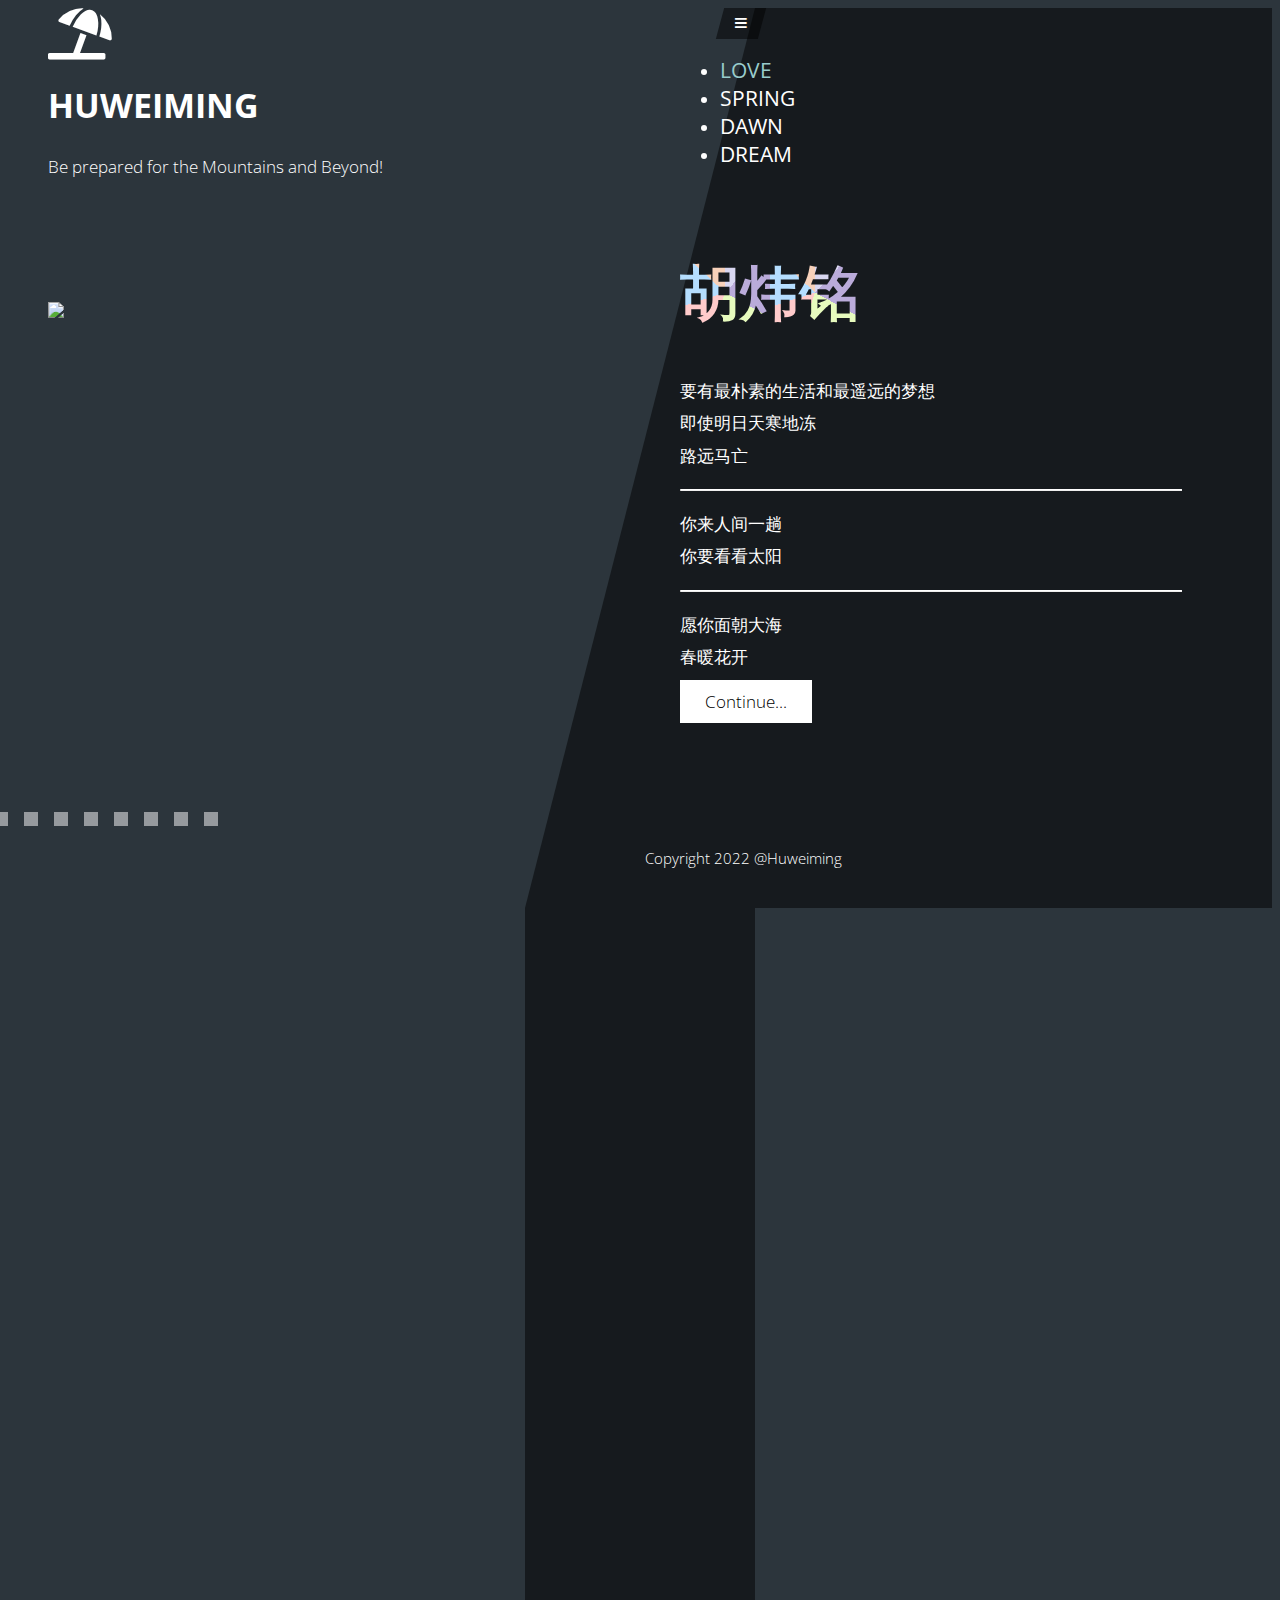
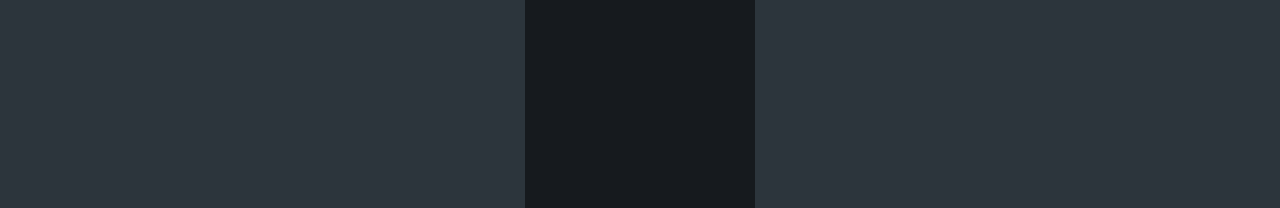
==== commit 310e3d08: "feat: init" ====
--- a/index.html
+++ b/index.html
@@ -62,11 +62,13 @@
         </div>
 
         <div class="tm-row">
-            <div class="tm-col-left"></div>
+            <div class="tm-col-left" style="margin-top: 100px">
+                <img src="https://s2.loli.net/2022/04/16/OmqMSF6EiDTyQae.png" style="width: 100%" class="blink">
+            </div>
             <main class="tm-col-right">
                 <section class="tm-content">
                     <div>
-                        <h1 class="mb-5 tm-content-title gradient-text" style="font-size: 60px; font-weight: 900; width: fit-content">胡炜铭</h1>
+                        <h1 class="mb-5 tm-content-title gradient-text slide-out-elliptic-top-bck" style="font-size: 60px; font-weight: 900; width: fit-content">胡炜铭</h1>
                     </div>
                     <p class="mb-5">要有最朴素的生活和最遥远的梦想</br>
                         即使明日天寒地冻</br>
@@ -103,7 +105,6 @@
         <div class="tm-col-right tm-col-footer">
             <footer class="tm-site-footer text-right">
                 <p class="mb-0">Copyright 2022 @Huweiming
-
                 </p>
             </footer>
         </div>
--- a/css/templatemo-diagoona.css
+++ b/css/templatemo-diagoona.css
@@ -1310,3 +1310,71 @@
         transform: rotateX(-180deg);
     }
 }
+
+
+.blink {
+    animation: myAnim 5s ease 0s infinite normal forwards;
+}
+
+@keyframes myAnim {
+    0%,
+    50%,
+    100% {
+        opacity: 1;
+    }
+
+    25%,
+    75% {
+        opacity: 0;
+    }
+}
+
+.slide-out-elliptic-top-bck:hover {
+    -webkit-animation: slide-out-elliptic-top-bck 0.7s ease-in both;
+    animation: slide-out-elliptic-top-bck 0.7s ease-in both;
+}
+
+/* ----------------------------------------------
+ * Generated by Animista on 2022-4-16 18:39:12
+ * Licensed under FreeBSD License.
+ * See http://animista.net/license for more info.
+ * w: http://animista.net, t: @cssanimista
+ * ---------------------------------------------- */
+
+/**
+ * ----------------------------------------
+ * animation slide-out-elliptic-top-bck
+ * ----------------------------------------
+ */
+@-webkit-keyframes slide-out-elliptic-top-bck {
+    0% {
+        -webkit-transform: translateY(0) rotateX(0) scale(1);
+        transform: translateY(0) rotateX(0) scale(1);
+        -webkit-transform-origin: 50% 1400px;
+        transform-origin: 50% 1400px;
+        opacity: 1;
+    }
+    100% {
+        -webkit-transform: translateY(-600px) rotateX(-30deg) scale(0);
+        transform: translateY(-600px) rotateX(-30deg) scale(0);
+        -webkit-transform-origin: 50% 100%;
+        transform-origin: 50% 100%;
+        opacity: 1;
+    }
+}
+@keyframes slide-out-elliptic-top-bck {
+    0% {
+        -webkit-transform: translateY(0) rotateX(0) scale(1);
+        transform: translateY(0) rotateX(0) scale(1);
+        -webkit-transform-origin: 50% 1400px;
+        transform-origin: 50% 1400px;
+        opacity: 1;
+    }
+    100% {
+        -webkit-transform: translateY(-600px) rotateX(-30deg) scale(0);
+        transform: translateY(-600px) rotateX(-30deg) scale(0);
+        -webkit-transform-origin: 50% 100%;
+        transform-origin: 50% 100%;
+        opacity: 1;
+    }
+}
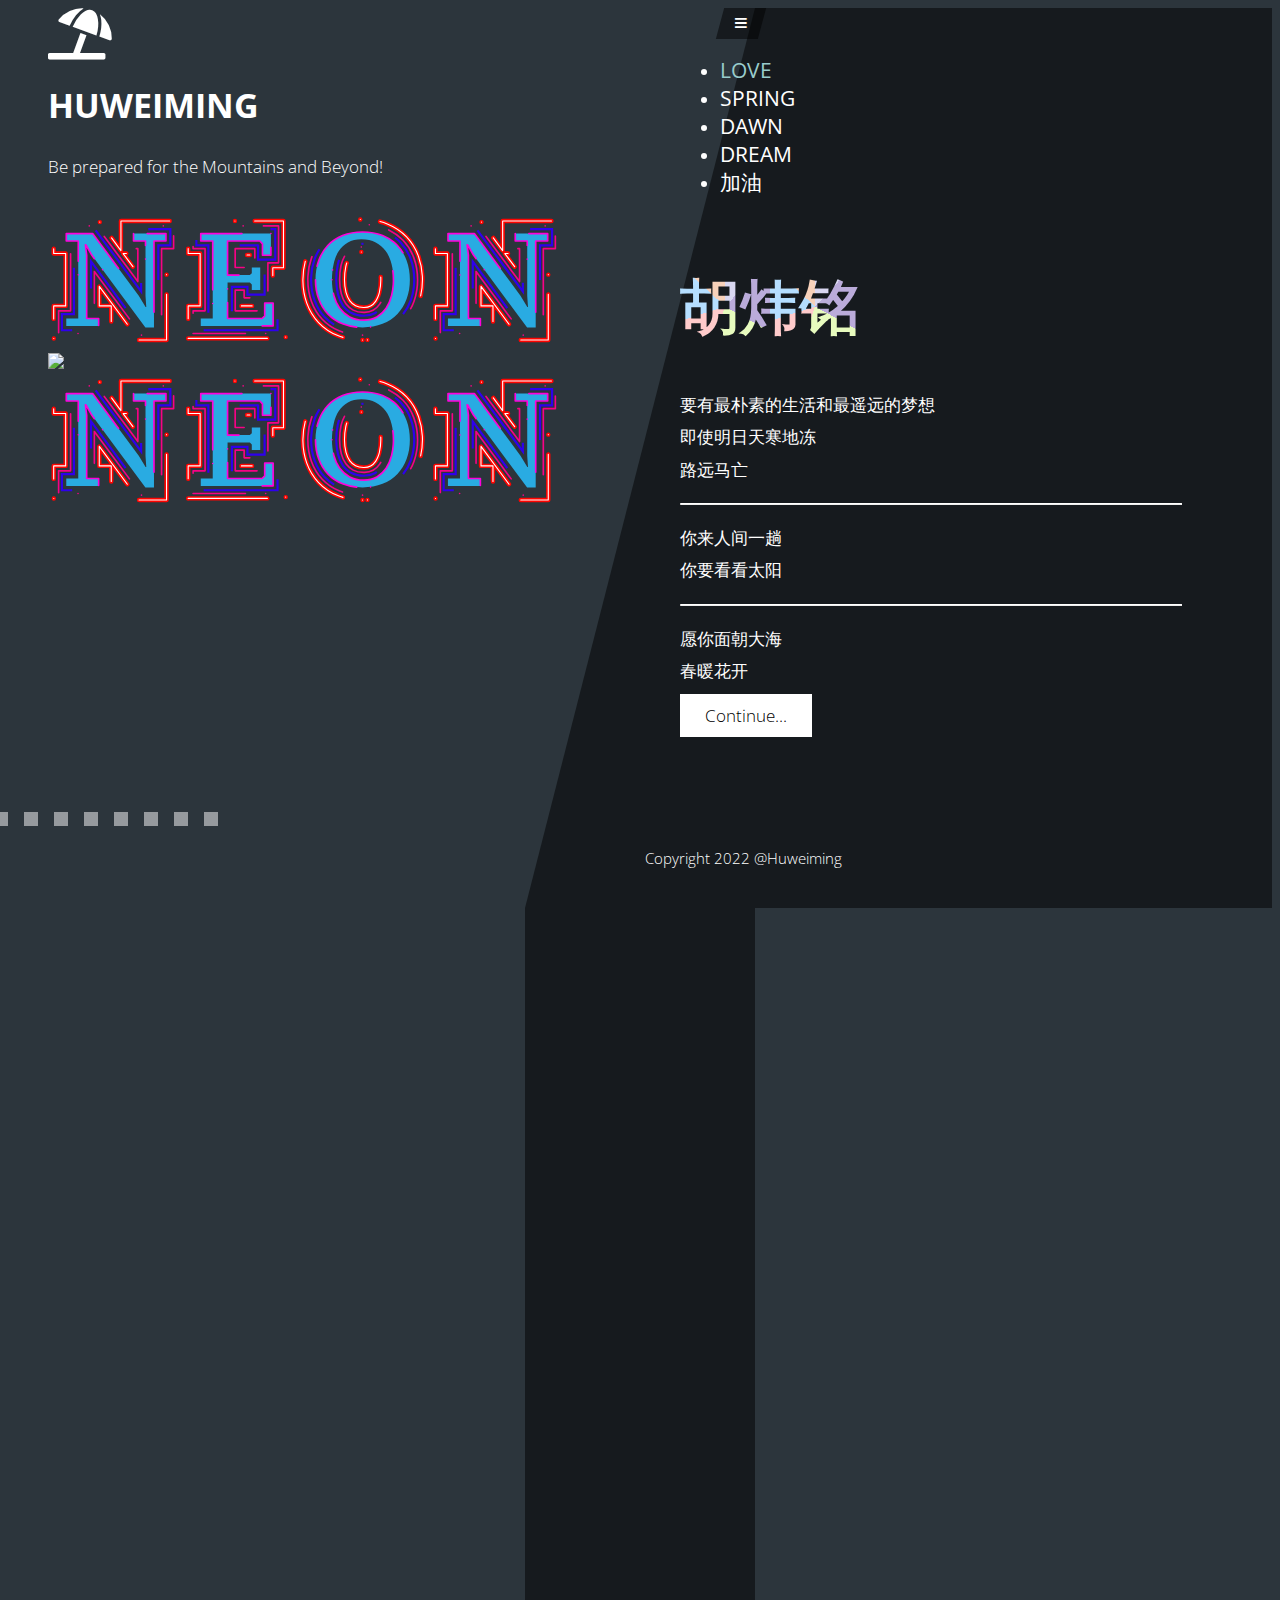
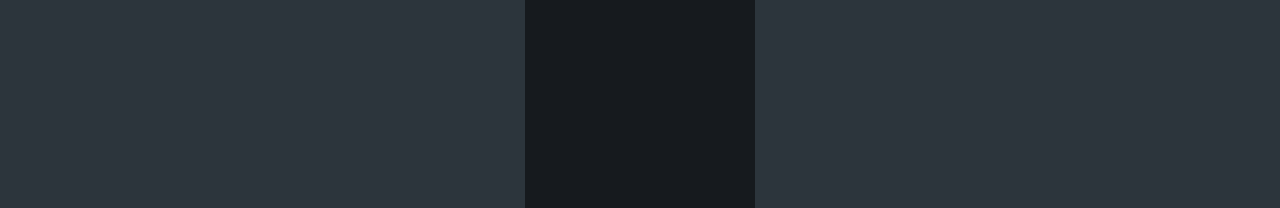
==== commit 2edf1732: "feat: sync" ====
--- a/index.html
+++ b/index.html
@@ -12,6 +12,7 @@
           rel="stylesheet"/> <!-- https://getbootstrap.com/ -->
     <link href="fontawesome/css/all.min.css" rel="stylesheet"/> <!-- https://fontawesome.com/ -->
     <link href="css/templatemo-diagoona.css" rel="stylesheet"/>
+    <link href="css/animation.css" rel="stylesheet"/>
     <!--
 
 TemplateMo 550 Diagoona
@@ -55,6 +56,9 @@
                             <li class="nav-item">
                                 <a class="nav-link tm-nav-link" href="dream.html">DREAM</a>
                             </li>
+                            <li class="nav-item">
+                                <a class="nav-link tm-nav-link" href="encourage.html">加油</a>
+                            </li>
                         </ul>
                     </div>
                 </nav>
@@ -62,13 +66,342 @@
         </div>
 
         <div class="tm-row">
-            <div class="tm-col-left" style="margin-top: 100px">
-                <img src="https://s2.loli.net/2022/04/16/OmqMSF6EiDTyQae.png" style="width: 100%" class="blink">
+            <div class="tm-col-left">
+                <div>
+                    <div class="wrapper">
+                        <div class="neon">
+
+                            <svg version="1.1" id="BG" xmlns="http://www.w3.org/2000/svg" x="0px" y="0px"
+                                 viewBox="0 0 954 242" style="enable-background:new 0 0 934 242;" xml:space="preserve">
+      <style type="text/css">
+        .st0 {
+            fill: #29ABE2;
+        }
+
+        .st1 {
+            fill: none;
+            stroke: #FF00DB;
+            stroke-width: 3;
+            stroke-linecap: round;
+            stroke-linejoin: round;
+            stroke-dasharray: 0, 25, 175;
+        }
+
+        .st2 {
+            fill: none;
+            stroke: #2E00ED;
+            stroke-width: 4;
+            stroke-miterlimit: 100;
+            stroke-dasharray: 0, 54, 101;
+        }
+
+        .st3 {
+            fill: none;
+            stroke: #F70285;
+            stroke-width: 3;
+            stroke-linecap: round;
+            stroke-linejoin: round;
+            stroke-miterlimit: 100;
+            stroke-dasharray: 0, 37, 129;
+        }
+
+        .st4 {
+            fill: none;
+            stroke: #FF0400;
+            stroke-width: 8;
+            stroke-linecap: round;
+            stroke-linejoin: round;
+            stroke-dasharray: 0, 36, 136;
+        }
+
+        .st5 {
+            fill: none;
+            stroke: #FFFFFF;
+            stroke-width: 2;
+            stroke-linecap: round;
+            stroke-linejoin: round;
+            stroke-dasharray: 0, 36, 136;
+        }
+      </style>
+                                <g>
+        <g>
+          <path class="st0 letter" id="N" d="M156.3,35.8h59.3v13.5h-21.9v158.1H178L79.9,75L69.3,56.5h-1l2.4,18.8V191h21.9v13.5H33.4V191h21.9V49.3H33.4
+            V35.8h48.2l84.3,113.5l12.5,20.7h1.2l-1.4-20.7v-100h-21.9V35.8z"/>
+            <path class="st0 letter" id="E" d="M407.4,35.8v39.5H392V54.6l-4.8-5.3h-59v62.4h40.7l3.6-3.6V97.9h15.4v41.2h-15.4V129l-3.6-3.9h-40.7V191h63.1
+            l4.8-4.8v-23.6h15.4v41.9H279.2V191h21.9V49.3h-21.9V35.8H407.4z"/>
+            <path class="st0 letter" id="O" d="M488.9,120.1c0-12.5,1.9-24.1,5.8-34.8c3.9-10.7,9.4-19.9,16.7-27.7c7.3-7.8,16.3-13.9,27-18.2
+            c10.7-4.3,22.9-6.5,36.5-6.5c13.7,0,25.9,2.2,36.6,6.5c10.8,4.3,19.8,10.4,27.2,18.2c7.4,7.8,13,17,16.9,27.7
+            c3.9,10.7,5.8,22.3,5.8,34.8c0,12.5-1.9,24.1-5.8,34.8c-3.9,10.7-9.5,19.9-16.9,27.7c-7.4,7.8-16.5,13.9-27.2,18.2
+            c-10.8,4.3-23,6.5-36.6,6.5c-13.7,0-25.8-2.2-36.5-6.5c-10.7-4.3-19.7-10.4-27-18.2c-7.3-7.8-12.9-17-16.7-27.7
+            C490.8,144.3,488.9,132.6,488.9,120.1z M519,120.1c0,10.3,1.2,19.9,3.5,28.9c2.3,9,5.9,16.8,10.7,23.4
+            c4.8,6.6,10.9,11.8,18.2,15.7c7.3,3.9,15.9,5.8,25.9,5.8c9.2,0,17.1-1.9,23.9-5.8c6.7-3.9,12.3-9.1,16.8-15.7
+            c4.4-6.6,7.7-14.4,10-23.4c2.2-9,3.4-18.6,3.4-28.9c0-10.3-1.2-19.9-3.5-28.9c-2.3-9-5.9-16.8-10.7-23.4
+            c-4.8-6.6-10.9-11.8-18.2-15.7c-7.3-3.9-16-5.8-26.1-5.8c-9.6,0-17.9,1.9-24.7,5.8c-6.8,3.9-12.4,9.1-16.7,15.7
+            c-4.3,6.6-7.5,14.4-9.4,23.4C520,100.2,519,109.8,519,120.1z"/>
+            <path class="st0 letter" id="N2" d="M854,35.8h59.3v13.5h-21.9v158.1h-15.7L777.6,75L767,56.5h-1l2.4,18.8V191h21.9v13.5h-59.3V191H753V49.3
+            h-21.9V35.8h48.2l84.3,113.5l12.5,20.7h1.2l-1.4-20.7v-100H854V35.8z"/>
+        </g>
+                                    <g>
+          <path class="st1" d="M156.3,35.8h59.3v13.5h-21.9v158.1H178L79.9,75L69.3,56.5h-1l2.4,18.8V191h21.9v13.5H33.4V191h21.9V49.3H33.4
+            V35.8h48.2l84.3,113.5l12.5,20.7h1.2l-1.4-20.7v-100h-21.9V35.8z"/>
+                                        <path class="st1" d="M407.4,35.8v39.5H392V54.6l-4.8-5.3h-59v62.4h40.7l3.6-3.6V97.9h15.4v41.2h-15.4V129l-3.6-3.9h-40.7V191h63.1
+            l4.8-4.8v-23.6h15.4v41.9H279.2V191h21.9V49.3h-21.9V35.8H407.4z"/>
+                                        <path class="st1" d="M488.9,120.1c0-12.5,1.9-24.1,5.8-34.8c3.9-10.7,9.4-19.9,16.7-27.7c7.3-7.8,16.3-13.9,27-18.2
+            c10.7-4.3,22.9-6.5,36.5-6.5c13.7,0,25.9,2.2,36.6,6.5c10.8,4.3,19.8,10.4,27.2,18.2c7.4,7.8,13,17,16.9,27.7
+            c3.9,10.7,5.8,22.3,5.8,34.8c0,12.5-1.9,24.1-5.8,34.8c-3.9,10.7-9.5,19.9-16.9,27.7c-7.4,7.8-16.5,13.9-27.2,18.2
+            c-10.8,4.3-23,6.5-36.6,6.5c-13.7,0-25.8-2.2-36.5-6.5c-10.7-4.3-19.7-10.4-27-18.2c-7.3-7.8-12.9-17-16.7-27.7
+            C490.8,144.3,488.9,132.6,488.9,120.1z M519,120.1c0,10.3,1.2,19.9,3.5,28.9c2.3,9,5.9,16.8,10.7,23.4
+            c4.8,6.6,10.9,11.8,18.2,15.7c7.3,3.9,15.9,5.8,25.9,5.8c9.2,0,17.1-1.9,23.9-5.8c6.7-3.9,12.3-9.1,16.8-15.7
+            c4.4-6.6,7.7-14.4,10-23.4c2.2-9,3.4-18.6,3.4-28.9c0-10.3-1.2-19.9-3.5-28.9c-2.3-9-5.9-16.8-10.7-23.4
+            c-4.8-6.6-10.9-11.8-18.2-15.7c-7.3-3.9-16-5.8-26.1-5.8c-9.6,0-17.9,1.9-24.7,5.8c-6.8,3.9-12.4,9.1-16.7,15.7
+            c-4.3,6.6-7.5,14.4-9.4,23.4C520,100.2,519,109.8,519,120.1z"/>
+                                        <path class="st1" d="M854,35.8h59.3v13.5h-21.9v158.1h-15.7L777.6,75L767,56.5h-1l2.4,18.8V191h21.9v13.5h-59.3V191H753V49.3
+            h-21.9V35.8h48.2l84.3,113.5l12.5,20.7h1.2l-1.4-20.7v-100H854V35.8z"/>
+        </g>
+                                    <g>
+          <polygon class="st2" points="173.9,215.4 78.7,86.9 78.7,183 100.7,183 100.7,212.5 25.4,212.5 25.4,183 47.3,183 47.3,57.3
+            25.4,57.3 25.4,27.8 85.6,27.8 170.2,141.6 170.2,57.3 148.3,57.3 148.3,27.8 223.6,27.8 223.6,57.3 201.6,57.3 201.6,215.4 		"/>
+                                        <polygon class="st2" points="271.2,212.5 271.2,183 293.1,183 293.1,57.3 271.2,57.3 271.2,27.8 415.4,27.8 415.4,83.3 384,83.3
+            384,57.7 383.6,57.3 336.1,57.3 336.1,103.7 364.5,103.7 364.5,89.9 395.9,89.9 395.9,147.2 364.5,147.2 364.5,133.2 336.1,133.2
+            336.1,183 387.9,183 388.1,182.8 388.1,154.5 419.5,154.5 419.5,212.5 		"/>
+                                        <path class="st2" d="M574.9,215.4c-14.6,0-27.9-2.4-39.5-7.1c-11.7-4.8-21.7-11.5-29.8-20.1c-8-8.5-14.2-18.8-18.4-30.5
+            c-4.2-11.5-6.3-24.1-6.3-37.5c0-13.4,2.1-26,6.3-37.5c4.2-11.7,10.4-21.9,18.4-30.5c8.1-8.6,18.1-15.4,29.8-20.1
+            c11.6-4.7,24.9-7.1,39.5-7.1c14.6,0,28,2.4,39.6,7.1c11.8,4.8,21.9,11.5,30,20.1c8.1,8.6,14.4,18.8,18.6,30.5
+            c4.2,11.5,6.3,24.1,6.3,37.5c0,13.4-2.1,26-6.3,37.5c-4.2,11.7-10.5,21.9-18.6,30.5c-8.1,8.6-18.3,15.4-30,20.1
+            C602.9,213,589.5,215.4,574.9,215.4z M572.7,54.4c-8.2,0-15.2,1.6-20.8,4.8c-5.8,3.2-10.3,7.5-14,13.1c-3.8,5.7-6.5,12.7-8.3,20.7
+            c-1.8,8.4-2.7,17.6-2.7,27.2c0,9.6,1.1,18.6,3.2,26.9c2.1,8,5.2,14.9,9.4,20.7c4.1,5.6,9.2,10,15.5,13.3
+            c6.1,3.2,13.6,4.9,22.2,4.9c7.7,0,14.4-1.6,19.9-4.7c5.7-3.3,10.3-7.6,14.1-13.2c3.9-5.8,6.9-12.8,8.9-20.9
+            c2.1-8.3,3.1-17.4,3.1-27c0-9.5-1.1-18.6-3.2-26.9c-2.1-8-5.2-14.9-9.4-20.7c-4.1-5.6-9.3-10-15.5-13.3
+            C589,56,581.5,54.4,572.7,54.4z"/>
+                                        <polygon class="st2" points="871.6,215.4 776.4,86.9 776.4,183 798.3,183 798.3,212.5 723.1,212.5 723.1,183 745,183 745,57.3
+            723.1,57.3 723.1,27.8 783.3,27.8 867.9,141.6 867.9,57.3 846,57.3 846,27.8 921.3,27.8 921.3,57.3 899.3,57.3 899.3,215.4 		"/>
+        </g>
+                                    <g>
+          <polygon class="st3" points="170.9,221.4 84.7,105.1 84.7,177 106.7,177 106.7,218.5 19.4,218.5 19.4,177 41.3,177 41.3,63.3
+            19.4,63.3 19.4,21.8 88.6,21.8 164.2,123.5 164.2,63.3 142.3,63.3 142.3,21.8 229.6,21.8 229.6,63.3 207.6,63.3 207.6,221.4 		"/>
+                                        <path class="st3" d="M265.2,218.5V177h21.9V63.3h-21.9V21.8h156.2v67.5h-19.5v59.2h23.6v69.9H265.2z M382.1,177v-23.8h-23.6v-14
+            h-16.3V177H382.1z M358.5,97.7V83.9H378V63.3h-35.9v34.4H358.5z"/>
+                                        <path class="st3" d="M574.9,221.4c-15.4,0-29.5-2.5-41.8-7.5c-12.5-5.1-23.3-12.3-31.9-21.6c-8.6-9.1-15.2-20.1-19.7-32.5
+            c-4.4-12.2-6.6-25.5-6.6-39.6c0-14.1,2.2-27.4,6.6-39.6c4.5-12.4,11.1-23.4,19.7-32.5c8.7-9.2,19.4-16.5,31.9-21.6
+            c12.3-5,26.4-7.5,41.8-7.5c15.4,0,29.5,2.5,41.9,7.5c12.6,5.1,23.4,12.3,32.2,21.5c8.7,9.2,15.4,20.1,19.9,32.6
+            c4.4,12.2,6.6,25.5,6.6,39.6c0,14.1-2.2,27.4-6.6,39.6c-4.5,12.5-11.2,23.4-19.9,32.6c-8.7,9.2-19.6,16.5-32.2,21.5
+            C604.4,218.8,590.3,221.4,574.9,221.4z M572.7,60.4c-7.2,0-13.1,1.3-17.8,4c-4.9,2.8-8.8,6.4-11.9,11.2
+            c-3.4,5.1-5.8,11.4-7.4,18.6c-1.7,8-2.6,16.7-2.6,26c0,9.1,1,17.6,3,25.4c1.9,7.2,4.7,13.5,8.5,18.6c3.6,4.9,8,8.7,13.4,11.5
+            c5.2,2.8,11.8,4.2,19.4,4.2c6.7,0,12.3-1.3,16.9-3.9c4.9-2.8,8.8-6.5,12.1-11.3c3.5-5.2,6.2-11.6,8-19c2-7.8,3-16.4,3-25.5
+            c0-9-1-17.6-3-25.4c-1.9-7.2-4.7-13.5-8.5-18.6c-3.6-4.9-8-8.7-13.4-11.5C587.1,61.8,580.5,60.4,572.7,60.4z"/>
+                                        <polygon class="st3" points="868.6,221.4 782.4,105.1 782.4,177 804.3,177 804.3,218.5 717.1,218.5 717.1,177 739,177 739,63.3
+            717.1,63.3 717.1,21.8 786.3,21.8 861.9,123.5 861.9,63.3 840,63.3 840,21.8 927.3,21.8 927.3,63.3 905.3,63.3 905.3,221.4 		"/>
+        </g>
+                                    <g>
+          <path class="st4" d="M166.4,230.4l-72.7-98V168h21.9v59.5H10.4V168h21.9V72.3H10.4V12.8h82.8l40.1,54v-54h105.3v59.5h-21.9v158.1
+            H166.4z M155.2,96.3v-24h-17.9L155.2,96.3z"/>
+                                        <path class="st4" d="M256.2,227.5V168h21.9V72.3h-21.9V12.8h174.2v85.5h-19.5v41.2h23.6v87.9H256.2z M373.1,168v-5.8h-22v5.8
+            H373.1z M369,74.9v-2.7h-17.9v2.7H369z"/>
+                                        <path class="st4" d="M574.9,230.4c-16.6,0-31.8-2.8-45.2-8.2c-13.7-5.6-25.6-13.6-35.1-23.8c-9.4-10-16.7-22-21.6-35.6
+            c-4.7-13.1-7.1-27.5-7.1-42.6c0-15.1,2.4-29.5,7.1-42.6c4.9-13.6,12.2-25.6,21.6-35.6c9.6-10.2,21.4-18.2,35.1-23.8
+            c13.4-5.4,28.6-8.2,45.2-8.2c16.5,0,31.8,2.8,45.2,8.2c13.8,5.6,25.7,13.5,35.3,23.7c9.6,10.1,16.9,22.1,21.8,35.7
+            c4.7,13.1,7.2,27.5,7.2,42.6c0,15.1-2.4,29.5-7.2,42.6c-4.9,13.6-12.3,25.7-21.8,35.7c-9.6,10.2-21.5,18.1-35.3,23.7
+            C606.7,227.6,591.5,230.4,574.9,230.4z M572.7,69.4c-5.6,0-10.1,0.9-13.4,2.8c-3.6,2.1-6.5,4.8-8.9,8.3c-2.7,4.2-4.8,9.4-6.1,15.5
+            c-1.6,7.4-2.4,15.5-2.4,24.1c0,8.3,0.9,16.1,2.8,23.2c1.6,6.1,3.9,11.4,7,15.6c2.8,3.8,6.1,6.7,10.4,8.9c3.9,2.1,9,3.1,15.2,3.1
+            c5.1,0,9.2-0.9,12.4-2.8c3.7-2.1,6.6-4.9,9.1-8.5c2.9-4.3,5.2-9.8,6.8-16.1c1.8-7.1,2.7-15,2.7-23.3c0-8.3-0.9-16.1-2.8-23.2
+            c-1.6-6.1-3.9-11.4-7-15.6c-2.8-3.8-6.1-6.7-10.4-8.9C584.2,70.4,579,69.4,572.7,69.4z"/>
+                                        <path class="st4" d="M864.1,230.4l-72.7-98V168h21.9v59.5H708.1V168H730V72.3h-21.9V12.8h82.8l40.1,54v-54h105.3v59.5h-21.9v158.1
+            H864.1z M852.9,96.3v-24H835L852.9,96.3z"/>
+        </g>
+                                    <g>
+          <path class="st5" d="M166.4,230.4l-72.7-98V168h21.9v59.5H10.4V168h21.9V72.3H10.4V12.8h82.8l40.1,54v-54h105.3v59.5h-21.9v158.1
+            H166.4z M155.2,96.3v-24h-17.9L155.2,96.3z"/>
+                                        <path class="st5" d="M256.2,227.5V168h21.9V72.3h-21.9V12.8h174.2v85.5h-19.5v41.2h23.6v87.9H256.2z M373.1,168v-5.8h-22v5.8
+            H373.1z M369,74.9v-2.7h-17.9v2.7H369z"/>
+                                        <path class="st5" d="M574.9,230.4c-16.6,0-31.8-2.8-45.2-8.2c-13.7-5.6-25.6-13.6-35.1-23.8c-9.4-10-16.7-22-21.6-35.6
+            c-4.7-13.1-7.1-27.5-7.1-42.6c0-15.1,2.4-29.5,7.1-42.6c4.9-13.6,12.2-25.6,21.6-35.6c9.6-10.2,21.4-18.2,35.1-23.8
+            c13.4-5.4,28.6-8.2,45.2-8.2c16.5,0,31.8,2.8,45.2,8.2c13.8,5.6,25.7,13.5,35.3,23.7c9.6,10.1,16.9,22.1,21.8,35.7
+            c4.7,13.1,7.2,27.5,7.2,42.6c0,15.1-2.4,29.5-7.2,42.6c-4.9,13.6-12.3,25.7-21.8,35.7c-9.6,10.2-21.5,18.1-35.3,23.7
+            C606.7,227.6,591.5,230.4,574.9,230.4z M572.7,69.4c-5.6,0-10.1,0.9-13.4,2.8c-3.6,2.1-6.5,4.8-8.9,8.3c-2.7,4.2-4.8,9.4-6.1,15.5
+            c-1.6,7.4-2.4,15.5-2.4,24.1c0,8.3,0.9,16.1,2.8,23.2c1.6,6.1,3.9,11.4,7,15.6c2.8,3.8,6.1,6.7,10.4,8.9c3.9,2.1,9,3.1,15.2,3.1
+            c5.1,0,9.2-0.9,12.4-2.8c3.7-2.1,6.6-4.9,9.1-8.5c2.9-4.3,5.2-9.8,6.8-16.1c1.8-7.1,2.7-15,2.7-23.3c0-8.3-0.9-16.1-2.8-23.2
+            c-1.6-6.1-3.9-11.4-7-15.6c-2.8-3.8-6.1-6.7-10.4-8.9C584.2,70.4,579,69.4,572.7,69.4z"/>
+                                        <path class="st5" d="M864.1,230.4l-72.7-98V168h21.9v59.5H708.1V168H730V72.3h-21.9V12.8h82.8l40.1,54v-54h105.3v59.5h-21.9v158.1
+            H864.1z M852.9,96.3v-24H835L852.9,96.3z"/>
+        </g>
+      </g>
+    </svg>
+
+
+                        </div>
+                    </div>
+                </div>
+                <img id="one-piece" src="https://s2.loli.net/2022/04/16/OmqMSF6EiDTyQae.png" style="width: 100%" class="blink">
+                <div>
+                    <div class="wrapper">
+                        <div class="neon">
+
+                            <svg version="1.1" id="BG" xmlns="http://www.w3.org/2000/svg" x="0px" y="0px"
+                                 viewBox="0 0 954 242" style="enable-background:new 0 0 934 242;" xml:space="preserve">
+      <style type="text/css">
+        .st0 {
+            fill: #29ABE2;
+        }
+
+        .st1 {
+            fill: none;
+            stroke: #FF00DB;
+            stroke-width: 3;
+            stroke-linecap: round;
+            stroke-linejoin: round;
+            stroke-dasharray: 0, 25, 175;
+        }
+
+        .st2 {
+            fill: none;
+            stroke: #2E00ED;
+            stroke-width: 4;
+            stroke-miterlimit: 100;
+            stroke-dasharray: 0, 54, 101;
+        }
+
+        .st3 {
+            fill: none;
+            stroke: #F70285;
+            stroke-width: 3;
+            stroke-linecap: round;
+            stroke-linejoin: round;
+            stroke-miterlimit: 100;
+            stroke-dasharray: 0, 37, 129;
+        }
+
+        .st4 {
+            fill: none;
+            stroke: #FF0400;
+            stroke-width: 8;
+            stroke-linecap: round;
+            stroke-linejoin: round;
+            stroke-dasharray: 0, 36, 136;
+        }
+
+        .st5 {
+            fill: none;
+            stroke: #FFFFFF;
+            stroke-width: 2;
+            stroke-linecap: round;
+            stroke-linejoin: round;
+            stroke-dasharray: 0, 36, 136;
+        }
+      </style>
+                                <g>
+        <g>
+          <path class="st0 letter" id="N" d="M156.3,35.8h59.3v13.5h-21.9v158.1H178L79.9,75L69.3,56.5h-1l2.4,18.8V191h21.9v13.5H33.4V191h21.9V49.3H33.4
+            V35.8h48.2l84.3,113.5l12.5,20.7h1.2l-1.4-20.7v-100h-21.9V35.8z"/>
+            <path class="st0 letter" id="E" d="M407.4,35.8v39.5H392V54.6l-4.8-5.3h-59v62.4h40.7l3.6-3.6V97.9h15.4v41.2h-15.4V129l-3.6-3.9h-40.7V191h63.1
+            l4.8-4.8v-23.6h15.4v41.9H279.2V191h21.9V49.3h-21.9V35.8H407.4z"/>
+            <path class="st0 letter" id="O" d="M488.9,120.1c0-12.5,1.9-24.1,5.8-34.8c3.9-10.7,9.4-19.9,16.7-27.7c7.3-7.8,16.3-13.9,27-18.2
+            c10.7-4.3,22.9-6.5,36.5-6.5c13.7,0,25.9,2.2,36.6,6.5c10.8,4.3,19.8,10.4,27.2,18.2c7.4,7.8,13,17,16.9,27.7
+            c3.9,10.7,5.8,22.3,5.8,34.8c0,12.5-1.9,24.1-5.8,34.8c-3.9,10.7-9.5,19.9-16.9,27.7c-7.4,7.8-16.5,13.9-27.2,18.2
+            c-10.8,4.3-23,6.5-36.6,6.5c-13.7,0-25.8-2.2-36.5-6.5c-10.7-4.3-19.7-10.4-27-18.2c-7.3-7.8-12.9-17-16.7-27.7
+            C490.8,144.3,488.9,132.6,488.9,120.1z M519,120.1c0,10.3,1.2,19.9,3.5,28.9c2.3,9,5.9,16.8,10.7,23.4
+            c4.8,6.6,10.9,11.8,18.2,15.7c7.3,3.9,15.9,5.8,25.9,5.8c9.2,0,17.1-1.9,23.9-5.8c6.7-3.9,12.3-9.1,16.8-15.7
+            c4.4-6.6,7.7-14.4,10-23.4c2.2-9,3.4-18.6,3.4-28.9c0-10.3-1.2-19.9-3.5-28.9c-2.3-9-5.9-16.8-10.7-23.4
+            c-4.8-6.6-10.9-11.8-18.2-15.7c-7.3-3.9-16-5.8-26.1-5.8c-9.6,0-17.9,1.9-24.7,5.8c-6.8,3.9-12.4,9.1-16.7,15.7
+            c-4.3,6.6-7.5,14.4-9.4,23.4C520,100.2,519,109.8,519,120.1z"/>
+            <path class="st0 letter" id="N2" d="M854,35.8h59.3v13.5h-21.9v158.1h-15.7L777.6,75L767,56.5h-1l2.4,18.8V191h21.9v13.5h-59.3V191H753V49.3
+            h-21.9V35.8h48.2l84.3,113.5l12.5,20.7h1.2l-1.4-20.7v-100H854V35.8z"/>
+        </g>
+                                    <g>
+          <path class="st1" d="M156.3,35.8h59.3v13.5h-21.9v158.1H178L79.9,75L69.3,56.5h-1l2.4,18.8V191h21.9v13.5H33.4V191h21.9V49.3H33.4
+            V35.8h48.2l84.3,113.5l12.5,20.7h1.2l-1.4-20.7v-100h-21.9V35.8z"/>
+                                        <path class="st1" d="M407.4,35.8v39.5H392V54.6l-4.8-5.3h-59v62.4h40.7l3.6-3.6V97.9h15.4v41.2h-15.4V129l-3.6-3.9h-40.7V191h63.1
+            l4.8-4.8v-23.6h15.4v41.9H279.2V191h21.9V49.3h-21.9V35.8H407.4z"/>
+                                        <path class="st1" d="M488.9,120.1c0-12.5,1.9-24.1,5.8-34.8c3.9-10.7,9.4-19.9,16.7-27.7c7.3-7.8,16.3-13.9,27-18.2
+            c10.7-4.3,22.9-6.5,36.5-6.5c13.7,0,25.9,2.2,36.6,6.5c10.8,4.3,19.8,10.4,27.2,18.2c7.4,7.8,13,17,16.9,27.7
+            c3.9,10.7,5.8,22.3,5.8,34.8c0,12.5-1.9,24.1-5.8,34.8c-3.9,10.7-9.5,19.9-16.9,27.7c-7.4,7.8-16.5,13.9-27.2,18.2
+            c-10.8,4.3-23,6.5-36.6,6.5c-13.7,0-25.8-2.2-36.5-6.5c-10.7-4.3-19.7-10.4-27-18.2c-7.3-7.8-12.9-17-16.7-27.7
+            C490.8,144.3,488.9,132.6,488.9,120.1z M519,120.1c0,10.3,1.2,19.9,3.5,28.9c2.3,9,5.9,16.8,10.7,23.4
+            c4.8,6.6,10.9,11.8,18.2,15.7c7.3,3.9,15.9,5.8,25.9,5.8c9.2,0,17.1-1.9,23.9-5.8c6.7-3.9,12.3-9.1,16.8-15.7
+            c4.4-6.6,7.7-14.4,10-23.4c2.2-9,3.4-18.6,3.4-28.9c0-10.3-1.2-19.9-3.5-28.9c-2.3-9-5.9-16.8-10.7-23.4
+            c-4.8-6.6-10.9-11.8-18.2-15.7c-7.3-3.9-16-5.8-26.1-5.8c-9.6,0-17.9,1.9-24.7,5.8c-6.8,3.9-12.4,9.1-16.7,15.7
+            c-4.3,6.6-7.5,14.4-9.4,23.4C520,100.2,519,109.8,519,120.1z"/>
+                                        <path class="st1" d="M854,35.8h59.3v13.5h-21.9v158.1h-15.7L777.6,75L767,56.5h-1l2.4,18.8V191h21.9v13.5h-59.3V191H753V49.3
+            h-21.9V35.8h48.2l84.3,113.5l12.5,20.7h1.2l-1.4-20.7v-100H854V35.8z"/>
+        </g>
+                                    <g>
+          <polygon class="st2" points="173.9,215.4 78.7,86.9 78.7,183 100.7,183 100.7,212.5 25.4,212.5 25.4,183 47.3,183 47.3,57.3
+            25.4,57.3 25.4,27.8 85.6,27.8 170.2,141.6 170.2,57.3 148.3,57.3 148.3,27.8 223.6,27.8 223.6,57.3 201.6,57.3 201.6,215.4 		"/>
+                                        <polygon class="st2" points="271.2,212.5 271.2,183 293.1,183 293.1,57.3 271.2,57.3 271.2,27.8 415.4,27.8 415.4,83.3 384,83.3
+            384,57.7 383.6,57.3 336.1,57.3 336.1,103.7 364.5,103.7 364.5,89.9 395.9,89.9 395.9,147.2 364.5,147.2 364.5,133.2 336.1,133.2
+            336.1,183 387.9,183 388.1,182.8 388.1,154.5 419.5,154.5 419.5,212.5 		"/>
+                                        <path class="st2" d="M574.9,215.4c-14.6,0-27.9-2.4-39.5-7.1c-11.7-4.8-21.7-11.5-29.8-20.1c-8-8.5-14.2-18.8-18.4-30.5
+            c-4.2-11.5-6.3-24.1-6.3-37.5c0-13.4,2.1-26,6.3-37.5c4.2-11.7,10.4-21.9,18.4-30.5c8.1-8.6,18.1-15.4,29.8-20.1
+            c11.6-4.7,24.9-7.1,39.5-7.1c14.6,0,28,2.4,39.6,7.1c11.8,4.8,21.9,11.5,30,20.1c8.1,8.6,14.4,18.8,18.6,30.5
+            c4.2,11.5,6.3,24.1,6.3,37.5c0,13.4-2.1,26-6.3,37.5c-4.2,11.7-10.5,21.9-18.6,30.5c-8.1,8.6-18.3,15.4-30,20.1
+            C602.9,213,589.5,215.4,574.9,215.4z M572.7,54.4c-8.2,0-15.2,1.6-20.8,4.8c-5.8,3.2-10.3,7.5-14,13.1c-3.8,5.7-6.5,12.7-8.3,20.7
+            c-1.8,8.4-2.7,17.6-2.7,27.2c0,9.6,1.1,18.6,3.2,26.9c2.1,8,5.2,14.9,9.4,20.7c4.1,5.6,9.2,10,15.5,13.3
+            c6.1,3.2,13.6,4.9,22.2,4.9c7.7,0,14.4-1.6,19.9-4.7c5.7-3.3,10.3-7.6,14.1-13.2c3.9-5.8,6.9-12.8,8.9-20.9
+            c2.1-8.3,3.1-17.4,3.1-27c0-9.5-1.1-18.6-3.2-26.9c-2.1-8-5.2-14.9-9.4-20.7c-4.1-5.6-9.3-10-15.5-13.3
+            C589,56,581.5,54.4,572.7,54.4z"/>
+                                        <polygon class="st2" points="871.6,215.4 776.4,86.9 776.4,183 798.3,183 798.3,212.5 723.1,212.5 723.1,183 745,183 745,57.3
+            723.1,57.3 723.1,27.8 783.3,27.8 867.9,141.6 867.9,57.3 846,57.3 846,27.8 921.3,27.8 921.3,57.3 899.3,57.3 899.3,215.4 		"/>
+        </g>
+                                    <g>
+          <polygon class="st3" points="170.9,221.4 84.7,105.1 84.7,177 106.7,177 106.7,218.5 19.4,218.5 19.4,177 41.3,177 41.3,63.3
+            19.4,63.3 19.4,21.8 88.6,21.8 164.2,123.5 164.2,63.3 142.3,63.3 142.3,21.8 229.6,21.8 229.6,63.3 207.6,63.3 207.6,221.4 		"/>
+                                        <path class="st3" d="M265.2,218.5V177h21.9V63.3h-21.9V21.8h156.2v67.5h-19.5v59.2h23.6v69.9H265.2z M382.1,177v-23.8h-23.6v-14
+            h-16.3V177H382.1z M358.5,97.7V83.9H378V63.3h-35.9v34.4H358.5z"/>
+                                        <path class="st3" d="M574.9,221.4c-15.4,0-29.5-2.5-41.8-7.5c-12.5-5.1-23.3-12.3-31.9-21.6c-8.6-9.1-15.2-20.1-19.7-32.5
+            c-4.4-12.2-6.6-25.5-6.6-39.6c0-14.1,2.2-27.4,6.6-39.6c4.5-12.4,11.1-23.4,19.7-32.5c8.7-9.2,19.4-16.5,31.9-21.6
+            c12.3-5,26.4-7.5,41.8-7.5c15.4,0,29.5,2.5,41.9,7.5c12.6,5.1,23.4,12.3,32.2,21.5c8.7,9.2,15.4,20.1,19.9,32.6
+            c4.4,12.2,6.6,25.5,6.6,39.6c0,14.1-2.2,27.4-6.6,39.6c-4.5,12.5-11.2,23.4-19.9,32.6c-8.7,9.2-19.6,16.5-32.2,21.5
+            C604.4,218.8,590.3,221.4,574.9,221.4z M572.7,60.4c-7.2,0-13.1,1.3-17.8,4c-4.9,2.8-8.8,6.4-11.9,11.2
+            c-3.4,5.1-5.8,11.4-7.4,18.6c-1.7,8-2.6,16.7-2.6,26c0,9.1,1,17.6,3,25.4c1.9,7.2,4.7,13.5,8.5,18.6c3.6,4.9,8,8.7,13.4,11.5
+            c5.2,2.8,11.8,4.2,19.4,4.2c6.7,0,12.3-1.3,16.9-3.9c4.9-2.8,8.8-6.5,12.1-11.3c3.5-5.2,6.2-11.6,8-19c2-7.8,3-16.4,3-25.5
+            c0-9-1-17.6-3-25.4c-1.9-7.2-4.7-13.5-8.5-18.6c-3.6-4.9-8-8.7-13.4-11.5C587.1,61.8,580.5,60.4,572.7,60.4z"/>
+                                        <polygon class="st3" points="868.6,221.4 782.4,105.1 782.4,177 804.3,177 804.3,218.5 717.1,218.5 717.1,177 739,177 739,63.3
+            717.1,63.3 717.1,21.8 786.3,21.8 861.9,123.5 861.9,63.3 840,63.3 840,21.8 927.3,21.8 927.3,63.3 905.3,63.3 905.3,221.4 		"/>
+        </g>
+                                    <g>
+          <path class="st4" d="M166.4,230.4l-72.7-98V168h21.9v59.5H10.4V168h21.9V72.3H10.4V12.8h82.8l40.1,54v-54h105.3v59.5h-21.9v158.1
+            H166.4z M155.2,96.3v-24h-17.9L155.2,96.3z"/>
+                                        <path class="st4" d="M256.2,227.5V168h21.9V72.3h-21.9V12.8h174.2v85.5h-19.5v41.2h23.6v87.9H256.2z M373.1,168v-5.8h-22v5.8
+            H373.1z M369,74.9v-2.7h-17.9v2.7H369z"/>
+                                        <path class="st4" d="M574.9,230.4c-16.6,0-31.8-2.8-45.2-8.2c-13.7-5.6-25.6-13.6-35.1-23.8c-9.4-10-16.7-22-21.6-35.6
+            c-4.7-13.1-7.1-27.5-7.1-42.6c0-15.1,2.4-29.5,7.1-42.6c4.9-13.6,12.2-25.6,21.6-35.6c9.6-10.2,21.4-18.2,35.1-23.8
+            c13.4-5.4,28.6-8.2,45.2-8.2c16.5,0,31.8,2.8,45.2,8.2c13.8,5.6,25.7,13.5,35.3,23.7c9.6,10.1,16.9,22.1,21.8,35.7
+            c4.7,13.1,7.2,27.5,7.2,42.6c0,15.1-2.4,29.5-7.2,42.6c-4.9,13.6-12.3,25.7-21.8,35.7c-9.6,10.2-21.5,18.1-35.3,23.7
+            C606.7,227.6,591.5,230.4,574.9,230.4z M572.7,69.4c-5.6,0-10.1,0.9-13.4,2.8c-3.6,2.1-6.5,4.8-8.9,8.3c-2.7,4.2-4.8,9.4-6.1,15.5
+            c-1.6,7.4-2.4,15.5-2.4,24.1c0,8.3,0.9,16.1,2.8,23.2c1.6,6.1,3.9,11.4,7,15.6c2.8,3.8,6.1,6.7,10.4,8.9c3.9,2.1,9,3.1,15.2,3.1
+            c5.1,0,9.2-0.9,12.4-2.8c3.7-2.1,6.6-4.9,9.1-8.5c2.9-4.3,5.2-9.8,6.8-16.1c1.8-7.1,2.7-15,2.7-23.3c0-8.3-0.9-16.1-2.8-23.2
+            c-1.6-6.1-3.9-11.4-7-15.6c-2.8-3.8-6.1-6.7-10.4-8.9C584.2,70.4,579,69.4,572.7,69.4z"/>
+                                        <path class="st4" d="M864.1,230.4l-72.7-98V168h21.9v59.5H708.1V168H730V72.3h-21.9V12.8h82.8l40.1,54v-54h105.3v59.5h-21.9v158.1
+            H864.1z M852.9,96.3v-24H835L852.9,96.3z"/>
+        </g>
+                                    <g>
+          <path class="st5" d="M166.4,230.4l-72.7-98V168h21.9v59.5H10.4V168h21.9V72.3H10.4V12.8h82.8l40.1,54v-54h105.3v59.5h-21.9v158.1
+            H166.4z M155.2,96.3v-24h-17.9L155.2,96.3z"/>
+                                        <path class="st5" d="M256.2,227.5V168h21.9V72.3h-21.9V12.8h174.2v85.5h-19.5v41.2h23.6v87.9H256.2z M373.1,168v-5.8h-22v5.8
+            H373.1z M369,74.9v-2.7h-17.9v2.7H369z"/>
+                                        <path class="st5" d="M574.9,230.4c-16.6,0-31.8-2.8-45.2-8.2c-13.7-5.6-25.6-13.6-35.1-23.8c-9.4-10-16.7-22-21.6-35.6
+            c-4.7-13.1-7.1-27.5-7.1-42.6c0-15.1,2.4-29.5,7.1-42.6c4.9-13.6,12.2-25.6,21.6-35.6c9.6-10.2,21.4-18.2,35.1-23.8
+            c13.4-5.4,28.6-8.2,45.2-8.2c16.5,0,31.8,2.8,45.2,8.2c13.8,5.6,25.7,13.5,35.3,23.7c9.6,10.1,16.9,22.1,21.8,35.7
+            c4.7,13.1,7.2,27.5,7.2,42.6c0,15.1-2.4,29.5-7.2,42.6c-4.9,13.6-12.3,25.7-21.8,35.7c-9.6,10.2-21.5,18.1-35.3,23.7
+            C606.7,227.6,591.5,230.4,574.9,230.4z M572.7,69.4c-5.6,0-10.1,0.9-13.4,2.8c-3.6,2.1-6.5,4.8-8.9,8.3c-2.7,4.2-4.8,9.4-6.1,15.5
+            c-1.6,7.4-2.4,15.5-2.4,24.1c0,8.3,0.9,16.1,2.8,23.2c1.6,6.1,3.9,11.4,7,15.6c2.8,3.8,6.1,6.7,10.4,8.9c3.9,2.1,9,3.1,15.2,3.1
+            c5.1,0,9.2-0.9,12.4-2.8c3.7-2.1,6.6-4.9,9.1-8.5c2.9-4.3,5.2-9.8,6.8-16.1c1.8-7.1,2.7-15,2.7-23.3c0-8.3-0.9-16.1-2.8-23.2
+            c-1.6-6.1-3.9-11.4-7-15.6c-2.8-3.8-6.1-6.7-10.4-8.9C584.2,70.4,579,69.4,572.7,69.4z"/>
+                                        <path class="st5" d="M864.1,230.4l-72.7-98V168h21.9v59.5H708.1V168H730V72.3h-21.9V12.8h82.8l40.1,54v-54h105.3v59.5h-21.9v158.1
+            H864.1z M852.9,96.3v-24H835L852.9,96.3z"/>
+        </g>
+      </g>
+    </svg>
+
+
+                        </div>
+                    </div>
+                </div>
             </div>
             <main class="tm-col-right">
                 <section class="tm-content">
                     <div>
-                        <h1 class="mb-5 tm-content-title gradient-text slide-out-elliptic-top-bck" style="font-size: 60px; font-weight: 900; width: fit-content">胡炜铭</h1>
+                        <h1 class="mb-5 tm-content-title gradient-text rotate-center-on-hover"
+                            style="font-size: 60px; font-weight: 900; width: fit-content">胡炜铭</h1>
                     </div>
                     <p class="mb-5">要有最朴素的生活和最遥远的梦想</br>
                         即使明日天寒地冻</br>
@@ -80,7 +413,6 @@
                     <p class="mb-5">愿你面朝大海</br>
                         春暖花开</br></p>
                     <a href="spring.html" class="btn btn-primary">Continue...</a>
-
                 </section>
             </main>
         </div>
@@ -121,6 +453,9 @@
 <script src="https://lf26-cdn-tos.bytecdntp.com/cdn/expire-1-M/bootstrap/4.5.3/js/bootstrap.min.js"></script>
 <script src="https://lf6-cdn-tos.bytecdntp.com/cdn/expire-1-M/jquery-backstretch/2.1.18/jquery.backstretch.min.js"></script>
 <script src="js/templatemo-script.js"></script>
+<script src="https://cdnjs.cloudflare.com/ajax/libs/animejs/2.2.0/anime.js"></script>
+<script src="js/index.js"></script>
+
 
 </body>
 </html>--- a/css/templatemo-diagoona.css
+++ b/css/templatemo-diagoona.css
@@ -453,8 +453,12 @@
     -o-animation: rotation 10s linear infinite;
 }
 
-.imgRotate:hover {
-
+.imgRotate-on-hover:hover {
+    -webkit-transform: rotate(360deg);
+    animation: rotation 1s linear infinite;
+    -moz-animation: rotation 10s linear infinite;
+    -webkit-animation: rotation 10s linear infinite;
+    -o-animation: rotation 10s linear infinite;
 }
 
 /* 图像光晕呼吸灯特效 */
@@ -1142,239 +1146,3 @@
     color: var(--text-light) !important;
     font-family: 'Brush Script MT';
 }
-
-.gradient-text {
-    color: transparent;
-    background: conic-gradient(
-            #d9d7f1 12%,
-            #baabda 12%,
-            #baabda 33%,
-            #e7fbbe 33%,
-            #e7fbbe 55%,
-            #ffcbcb 55%,
-            #ffcbcb 70%,
-            #b5deff 70%,
-            #b5deff 87%,
-            #f7d1ba 87%
-    );
-    background-size: 50%;
-    background-clip: text;
-    -webkit-background-clip: text;
-
-    animation: expand-rev 0.5s ease forwards;
-
-    cursor: pointer;
-}
-
-/* Hover gradient colorful text */
-.gradient-text:hover {
-    animation: expand 0.5s ease forwards;
-}
-
-@keyframes expand {
-    0% {
-        background-size: 50%;
-        background-position: 0 0;
-    }
-    20% {
-        background-size: 55%;
-        background-position: 0 1em;
-    }
-    100% {
-        background-size: 325%;
-        background-position: -10em -4em;
-    }
-}
-
-@keyframes expand-rev {
-    0% {
-        background-size: 325%;
-        background-position: -10em -4em;
-    }
-    20% {
-        background-size: 55%;
-        background-position: 0 1em;
-    }
-    100% {
-        background-size: 50%;
-        background-position: 0 0;
-    }
-}
-
-.text-hover-scale:hover {
-    -webkit-transform: scale(1.2);
-    -moz-transform: scale(1.2);
-}
-
-.text-neon {
-    animation: flicker 5s infinite alternate;
-}
-
-@keyframes flicker {
-    0%, 18%, 22%, 25%, 53%, 57%, 100% {
-        text-shadow: 0 0 4px #fff,
-        0 0 11px #fff,
-        0 0 19px #fff,
-        0 0 40px #e91f4f,
-        0 0 80px #e91f4f,
-        0 0 90px #e91f4f,
-        0 0 100px #e91f4f,
-        0 0 150px #731fe9;
-    }
-    20%, 24%, 55% {
-        text-shadow: none;
-    }
-}
-
-.rotate-scale-up {
-    -webkit-animation: rotate-scale-up 5s linear infinite both;
-    animation: rotate-scale-up 5s linear infinite both
-}
-
-/* ----------------------------------------------
- * Generated by Animista on 2022-4-15 23:46:54
- * Licensed under FreeBSD License.
- * See http://animista.net/license for more info.
- * w: http://animista.net, t: @cssanimista
- * ---------------------------------------------- */
-
-/**
- * ----------------------------------------
- * animation rotate-scale-up
- * ----------------------------------------
- */
-@-webkit-keyframes rotate-scale-up {
-    0% {
-        -webkit-transform: scale(1) rotateZ(0);
-        transform: scale(1) rotateZ(0);
-    }
-    50% {
-        -webkit-transform: scale(2) rotateZ(180deg);
-        transform: scale(2) rotateZ(180deg);
-    }
-    100% {
-        -webkit-transform: scale(1) rotateZ(360deg);
-        transform: scale(1) rotateZ(360deg);
-    }
-}
-
-@keyframes rotate-scale-up {
-    0% {
-        -webkit-transform: scale(1) rotateZ(0);
-        transform: scale(1) rotateZ(0);
-    }
-    50% {
-        -webkit-transform: scale(2) rotateZ(180deg);
-        transform: scale(2) rotateZ(180deg);
-    }
-    100% {
-        -webkit-transform: scale(1) rotateZ(360deg);
-        transform: scale(1) rotateZ(360deg);
-    }
-}
-
-.flip-horizontal-bottom {
-    -webkit-animation: flip-horizontal-bottom 5s cubic-bezier(0.455, 0.030, 0.515, 0.955) infinite both;
-    animation: flip-horizontal-bottom 5s cubic-bezier(0.455, 0.030, 0.515, 0.955) infinite both;
-}
-
-/* ----------------------------------------------
- * Generated by Animista on 2022-4-15 23:52:55
- * Licensed under FreeBSD License.
- * See http://animista.net/license for more info.
- * w: http://animista.net, t: @cssanimista
- * ---------------------------------------------- */
-
-/**
- * ----------------------------------------
- * animation flip-horizontal-bottom
- * ----------------------------------------
- */
-@-webkit-keyframes flip-horizontal-bottom {
-    0% {
-        -webkit-transform: rotateX(0);
-        transform: rotateX(0);
-    }
-    100% {
-        -webkit-transform: rotateX(-180deg);
-        transform: rotateX(-180deg);
-    }
-}
-@keyframes flip-horizontal-bottom {
-    0% {
-        -webkit-transform: rotateX(0);
-        transform: rotateX(0);
-    }
-    100% {
-        -webkit-transform: rotateX(-180deg);
-        transform: rotateX(-180deg);
-    }
-}
-
-
-.blink {
-    animation: myAnim 5s ease 0s infinite normal forwards;
-}
-
-@keyframes myAnim {
-    0%,
-    50%,
-    100% {
-        opacity: 1;
-    }
-
-    25%,
-    75% {
-        opacity: 0;
-    }
-}
-
-.slide-out-elliptic-top-bck:hover {
-    -webkit-animation: slide-out-elliptic-top-bck 0.7s ease-in both;
-    animation: slide-out-elliptic-top-bck 0.7s ease-in both;
-}
-
-/* ----------------------------------------------
- * Generated by Animista on 2022-4-16 18:39:12
- * Licensed under FreeBSD License.
- * See http://animista.net/license for more info.
- * w: http://animista.net, t: @cssanimista
- * ---------------------------------------------- */
-
-/**
- * ----------------------------------------
- * animation slide-out-elliptic-top-bck
- * ----------------------------------------
- */
-@-webkit-keyframes slide-out-elliptic-top-bck {
-    0% {
-        -webkit-transform: translateY(0) rotateX(0) scale(1);
-        transform: translateY(0) rotateX(0) scale(1);
-        -webkit-transform-origin: 50% 1400px;
-        transform-origin: 50% 1400px;
-        opacity: 1;
-    }
-    100% {
-        -webkit-transform: translateY(-600px) rotateX(-30deg) scale(0);
-        transform: translateY(-600px) rotateX(-30deg) scale(0);
-        -webkit-transform-origin: 50% 100%;
-        transform-origin: 50% 100%;
-        opacity: 1;
-    }
-}
-@keyframes slide-out-elliptic-top-bck {
-    0% {
-        -webkit-transform: translateY(0) rotateX(0) scale(1);
-        transform: translateY(0) rotateX(0) scale(1);
-        -webkit-transform-origin: 50% 1400px;
-        transform-origin: 50% 1400px;
-        opacity: 1;
-    }
-    100% {
-        -webkit-transform: translateY(-600px) rotateX(-30deg) scale(0);
-        transform: translateY(-600px) rotateX(-30deg) scale(0);
-        -webkit-transform-origin: 50% 100%;
-        transform-origin: 50% 100%;
-        opacity: 1;
-    }
-}
--- a/css/animation.css
+++ b/css/animation.css
@@ -0,0 +1,313 @@
+.gradient-text {
+    color: transparent;
+    background: conic-gradient(
+            #d9d7f1 12%,
+            #baabda 12%,
+            #baabda 33%,
+            #e7fbbe 33%,
+            #e7fbbe 55%,
+            #ffcbcb 55%,
+            #ffcbcb 70%,
+            #b5deff 70%,
+            #b5deff 87%,
+            #f7d1ba 87%
+    );
+    background-size: 50%;
+    background-clip: text;
+    -webkit-background-clip: text;
+
+    animation: expand-rev 0.5s ease forwards;
+
+    cursor: pointer;
+}
+
+/* Hover gradient colorful text */
+.gradient-text:hover {
+    animation: expand 0.5s ease forwards;
+}
+
+@keyframes expand {
+    0% {
+        background-size: 50%;
+        background-position: 0 0;
+    }
+    20% {
+        background-size: 55%;
+        background-position: 0 1em;
+    }
+    100% {
+        background-size: 325%;
+        background-position: -10em -4em;
+    }
+}
+
+@keyframes expand-rev {
+    0% {
+        background-size: 325%;
+        background-position: -10em -4em;
+    }
+    20% {
+        background-size: 55%;
+        background-position: 0 1em;
+    }
+    100% {
+        background-size: 50%;
+        background-position: 0 0;
+    }
+}
+
+.text-hover-scale:hover {
+    -webkit-transform: scale(1.2);
+    -moz-transform: scale(1.2);
+}
+
+.text-neon {
+    animation: flicker 5s infinite alternate;
+}
+
+@keyframes flicker {
+    0%, 18%, 22%, 25%, 53%, 57%, 100% {
+        text-shadow: 0 0 4px #fff,
+        0 0 11px #fff,
+        0 0 19px #fff,
+        0 0 40px #e91f4f,
+        0 0 80px #e91f4f,
+        0 0 90px #e91f4f,
+        0 0 100px #e91f4f,
+        0 0 150px #731fe9;
+    }
+    20%, 24%, 55% {
+        text-shadow: none;
+    }
+}
+
+.rotate-scale-up {
+    -webkit-animation: rotate-scale-up 5s linear infinite both;
+    animation: rotate-scale-up 5s linear infinite both
+}
+
+/* ----------------------------------------------
+ * Generated by Animista on 2022-4-15 23:46:54
+ * Licensed under FreeBSD License.
+ * See http://animista.net/license for more info.
+ * w: http://animista.net, t: @cssanimista
+ * ---------------------------------------------- */
+
+/**
+ * ----------------------------------------
+ * animation rotate-scale-up
+ * ----------------------------------------
+ */
+@-webkit-keyframes rotate-scale-up {
+    0% {
+        -webkit-transform: scale(1) rotateZ(0);
+        transform: scale(1) rotateZ(0);
+    }
+    50% {
+        -webkit-transform: scale(2) rotateZ(180deg);
+        transform: scale(5) rotateZ(180deg);
+    }
+    100% {
+        -webkit-transform: scale(1) rotateZ(360deg);
+        transform: scale(1) rotateZ(360deg);
+    }
+}
+
+@keyframes rotate-scale-up {
+    0% {
+        -webkit-transform: scale(1) rotateZ(0);
+        transform: scale(1) rotateZ(0);
+    }
+    50% {
+        -webkit-transform: scale(2) rotateZ(180deg);
+        transform: scale(5) rotateZ(180deg);
+    }
+    100% {
+        -webkit-transform: scale(1) rotateZ(360deg);
+        transform: scale(1) rotateZ(360deg);
+    }
+}
+
+.flip-horizontal-bottom {
+    -webkit-animation: flip-horizontal-bottom 5s cubic-bezier(0.455, 0.030, 0.515, 0.955) infinite both;
+    animation: flip-horizontal-bottom 5s cubic-bezier(0.455, 0.030, 0.515, 0.955) infinite both;
+}
+
+/* ----------------------------------------------
+ * Generated by Animista on 2022-4-15 23:52:55
+ * Licensed under FreeBSD License.
+ * See http://animista.net/license for more info.
+ * w: http://animista.net, t: @cssanimista
+ * ---------------------------------------------- */
+
+/**
+ * ----------------------------------------
+ * animation flip-horizontal-bottom
+ * ----------------------------------------
+ */
+@-webkit-keyframes flip-horizontal-bottom {
+    0% {
+        -webkit-transform: rotateX(0);
+        transform: rotateX(0);
+    }
+    100% {
+        -webkit-transform: rotateX(-180deg);
+        transform: rotateX(-180deg);
+    }
+}
+@keyframes flip-horizontal-bottom {
+    0% {
+        -webkit-transform: rotateX(0);
+        transform: rotateX(0);
+    }
+    100% {
+        -webkit-transform: rotateX(-180deg);
+        transform: rotateX(-180deg);
+    }
+}
+
+
+.blink {
+    animation: myAnim 5s ease 0s infinite normal forwards;
+}
+
+@keyframes myAnim {
+    0%,
+    50%,
+    100% {
+        opacity: 1;
+    }
+
+    25%,
+    75% {
+        opacity: 0;
+    }
+}
+
+.slide-out-elliptic-top-bck:hover {
+    -webkit-animation: slide-out-elliptic-top-bck 0.7s ease-in both;
+    animation: slide-out-elliptic-top-bck 0.7s ease-in both;
+}
+
+/* ----------------------------------------------
+ * Generated by Animista on 2022-4-16 18:39:12
+ * Licensed under FreeBSD License.
+ * See http://animista.net/license for more info.
+ * w: http://animista.net, t: @cssanimista
+ * ---------------------------------------------- */
+
+/**
+ * ----------------------------------------
+ * animation slide-out-elliptic-top-bck
+ * ----------------------------------------
+ */
+@-webkit-keyframes slide-out-elliptic-top-bck {
+    0% {
+        -webkit-transform: translateY(0) rotateX(0) scale(1);
+        transform: translateY(0) rotateX(0) scale(1);
+        -webkit-transform-origin: 50% 1400px;
+        transform-origin: 50% 1400px;
+        opacity: 1;
+    }
+    100% {
+        -webkit-transform: translateY(-600px) rotateX(-30deg) scale(0);
+        transform: translateY(-600px) rotateX(-30deg) scale(0);
+        -webkit-transform-origin: 50% 100%;
+        transform-origin: 50% 100%;
+        opacity: 1;
+    }
+}
+@keyframes slide-out-elliptic-top-bck {
+    0% {
+        -webkit-transform: translateY(0) rotateX(0) scale(1);
+        transform: translateY(0) rotateX(0) scale(1);
+        -webkit-transform-origin: 50% 1400px;
+        transform-origin: 50% 1400px;
+        opacity: 1;
+    }
+    100% {
+        -webkit-transform: translateY(-600px) rotateX(-30deg) scale(0);
+        transform: translateY(-600px) rotateX(-30deg) scale(0);
+        -webkit-transform-origin: 50% 100%;
+        transform-origin: 50% 100%;
+        opacity: 1;
+    }
+}
+
+.rotate-vert-center {
+    -webkit-animation: rotate-vert-center 0.3s infinite backwards;
+    animation: rotate-vert-center 0.3s infinite backwards;
+}
+
+/* ----------------------------------------------
+ * Generated by Animista on 2022-4-17 1:16:33
+ * Licensed under FreeBSD License.
+ * See http://animista.net/license for more info.
+ * w: http://animista.net, t: @cssanimista
+ * ---------------------------------------------- */
+
+/**
+ * ----------------------------------------
+ * animation rotate-vert-center
+ * ----------------------------------------
+ */
+@-webkit-keyframes rotate-vert-center {
+    0% {
+        -webkit-transform: rotateY(0);
+        transform: rotateY(0);
+    }
+    100% {
+        -webkit-transform: rotateY(360deg);
+        transform: rotateY(360deg);
+    }
+}
+@keyframes rotate-vert-center {
+    0% {
+        -webkit-transform: rotateY(0);
+        transform: rotateY(0);
+    }
+    100% {
+        -webkit-transform: rotateY(360deg);
+        transform: rotateY(360deg);
+    }
+}
+
+.rotate-center-on-hover:hover {
+    border-style:solid;
+    font-size: 150px !important;
+    border-left-color: #7abaff !important;
+    border-left-width: 10px !important;
+    border-left-style: groove !important;
+    -webkit-animation: rotate-center 0.4s infinite ease-in-out both;
+    animation: rotate-center 0.4s infinite ease-in-out both;
+}
+
+/* ----------------------------------------------
+ * Generated by Animista on 2022-4-17 1:18:48
+ * Licensed under FreeBSD License.
+ * See http://animista.net/license for more info.
+ * w: http://animista.net, t: @cssanimista
+ * ---------------------------------------------- */
+
+@keyframes rotate-center {
+    0% {
+        -webkit-transform: rotate(0);
+        transform: rotate(0);
+    }
+    25% {
+        -webkit-transform: rotate(90deg);
+        transform: rotate(90deg);
+    }
+    50% {
+        -webkit-transform: rotate(180deg);
+        transform: rotate(180deg);
+    }
+    75% {
+        -webkit-transform: rotate(270deg);
+        transform: rotate(270deg);
+    }
+    100% {
+        -webkit-transform: rotate(360deg);
+        transform: rotate(360deg);
+    }
+}
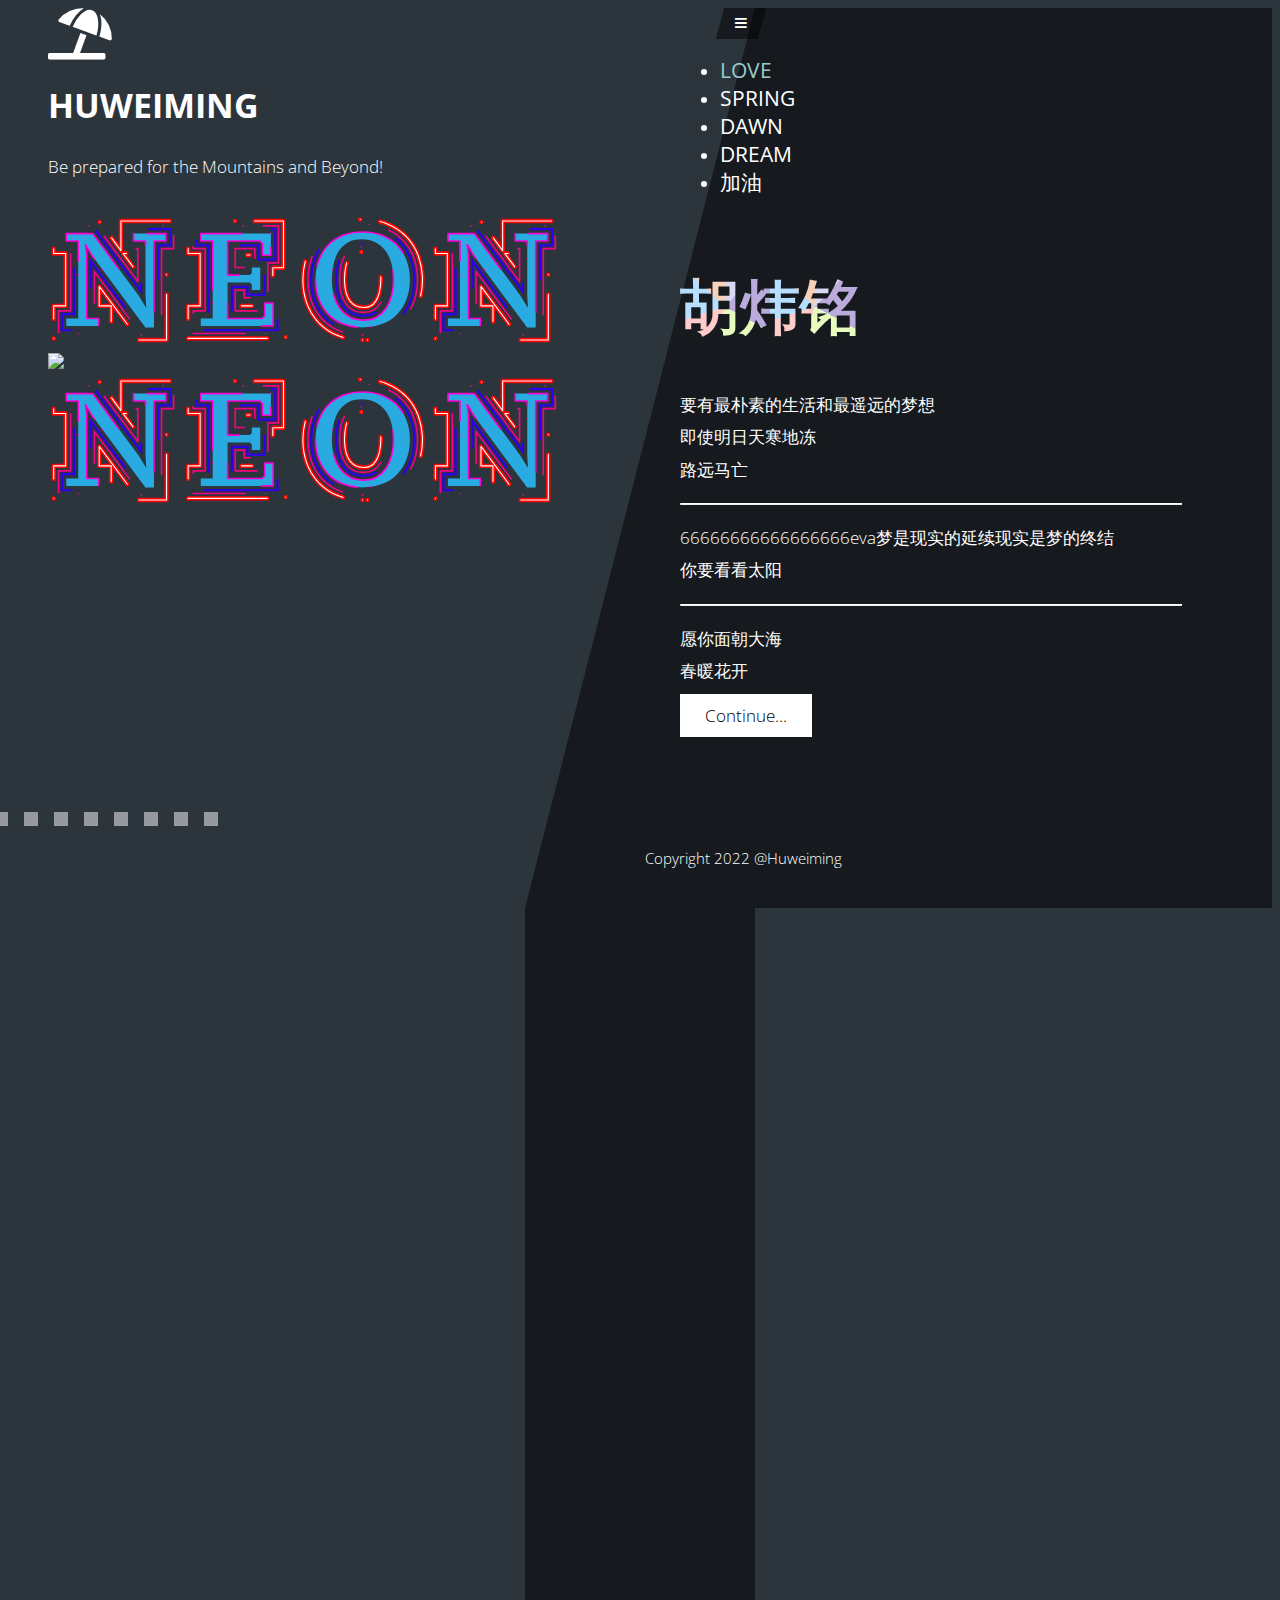
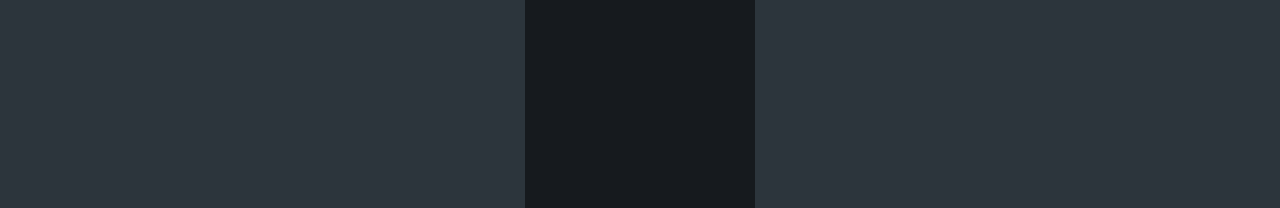
==== commit 290e6fe1: "feat: 提交代码" ====
--- a/index.html
+++ b/index.html
@@ -407,7 +407,7 @@
                         即使明日天寒地冻</br>
                         路远马亡</p>
                     <hr class="mb-5">
-                    <p class="mb-5">你来人间一趟</br>
+                    <p class="mb-5">66666666666666666eva梦是现实的延续现实是梦的终结</br>
                         你要看看太阳</br></p>
                     <hr class="mb-5">
                     <p class="mb-5">愿你面朝大海</br>
